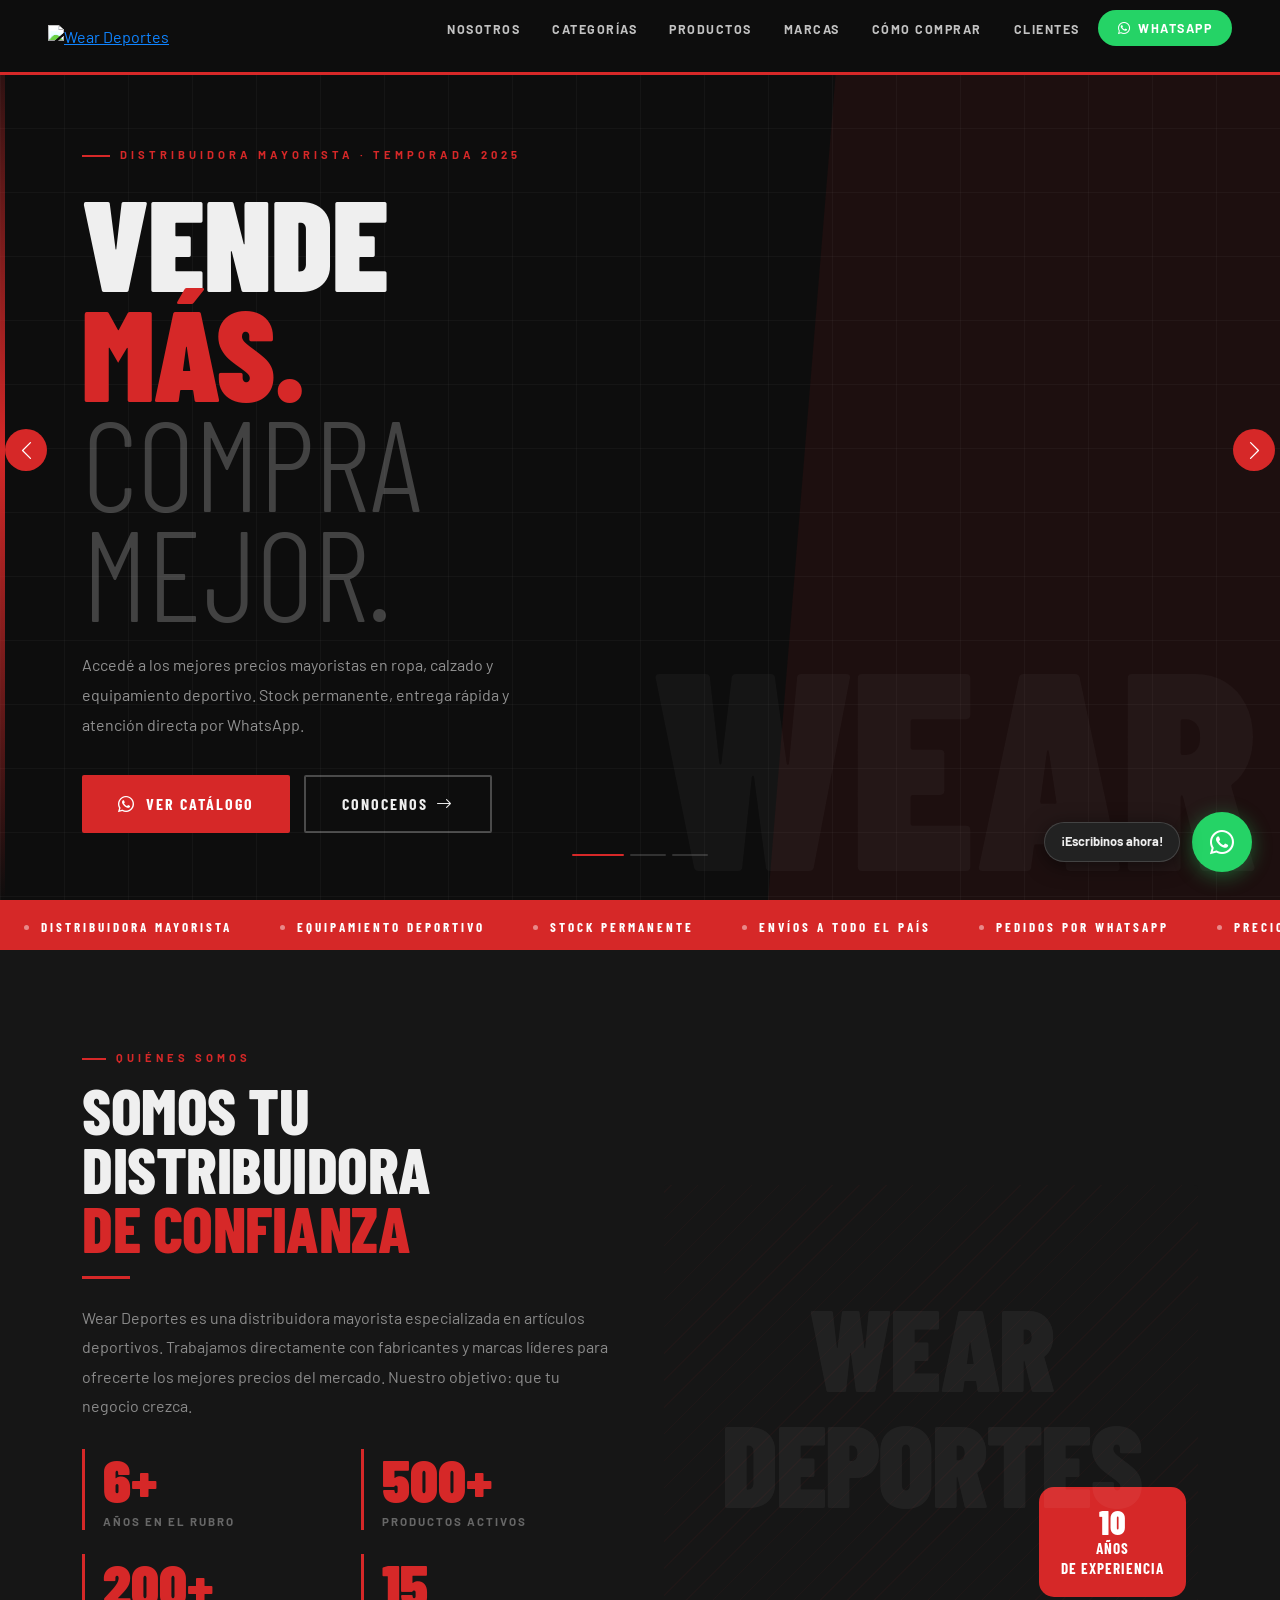
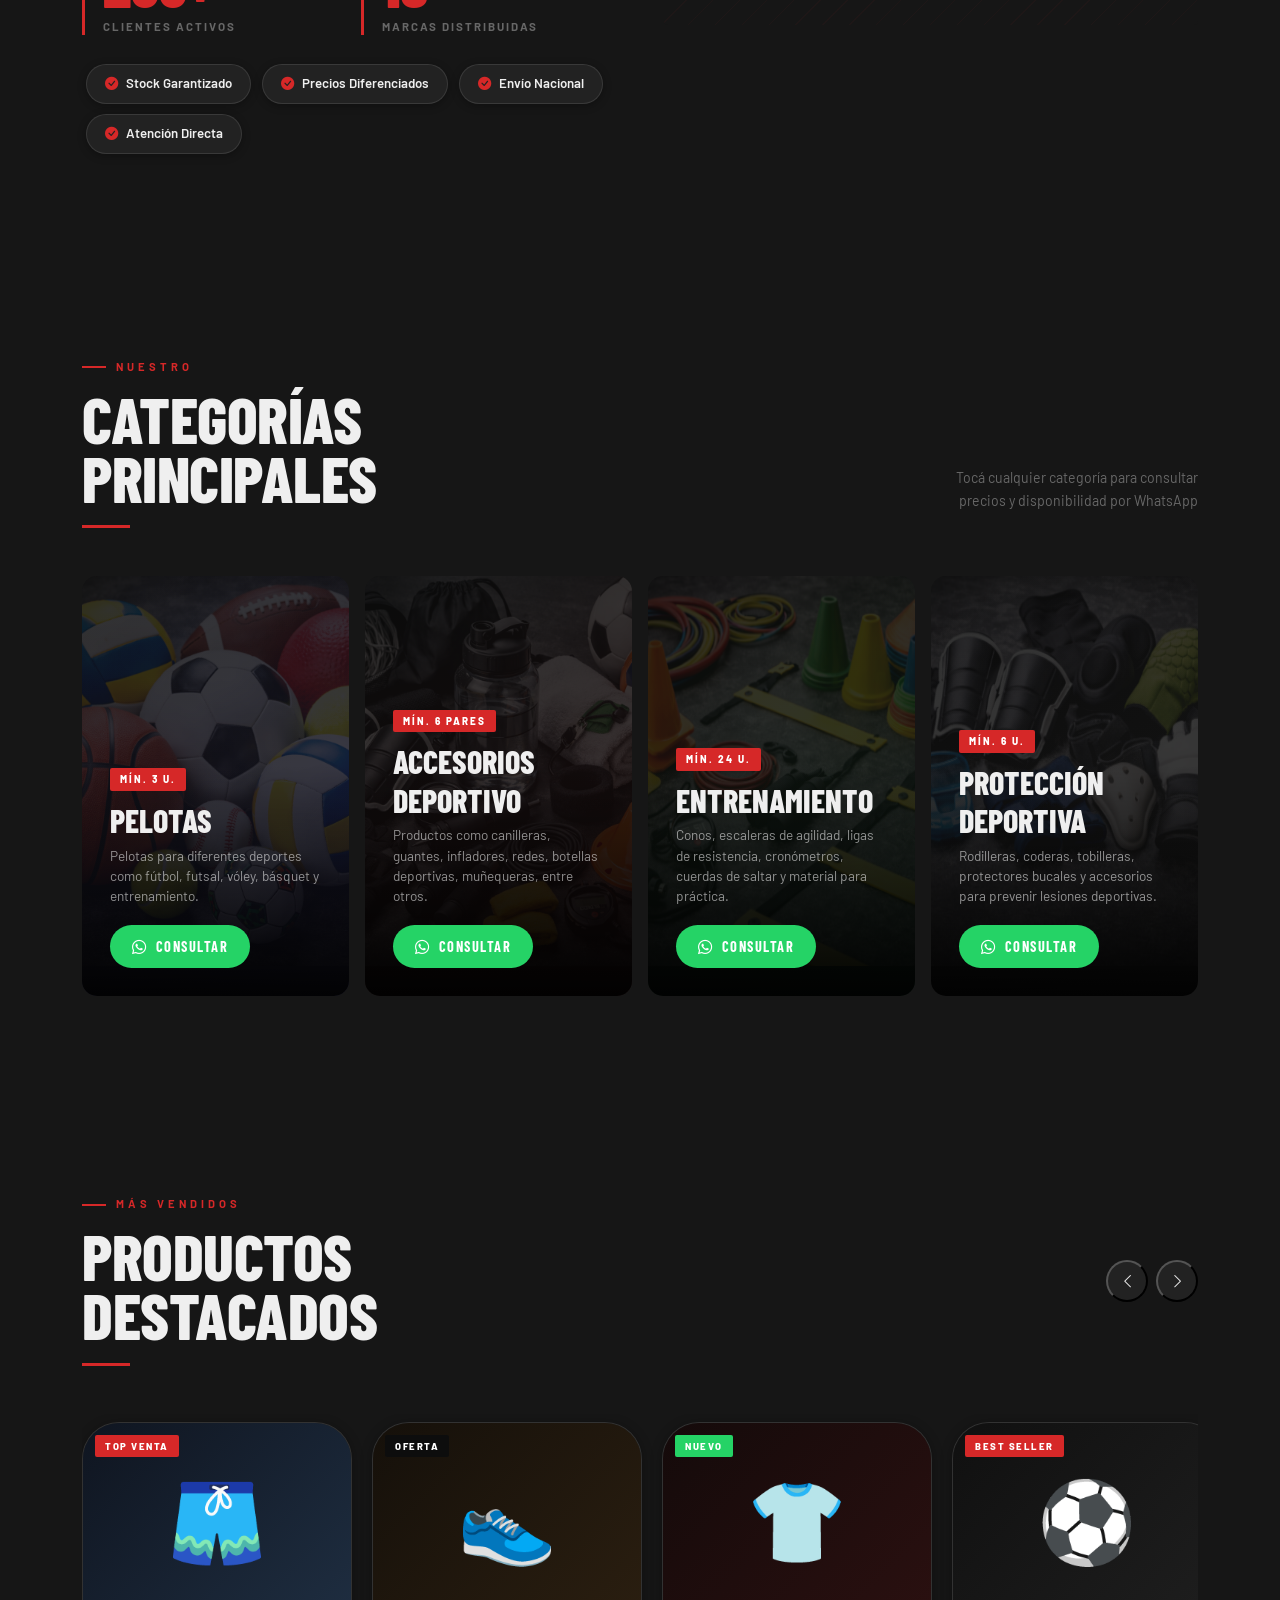
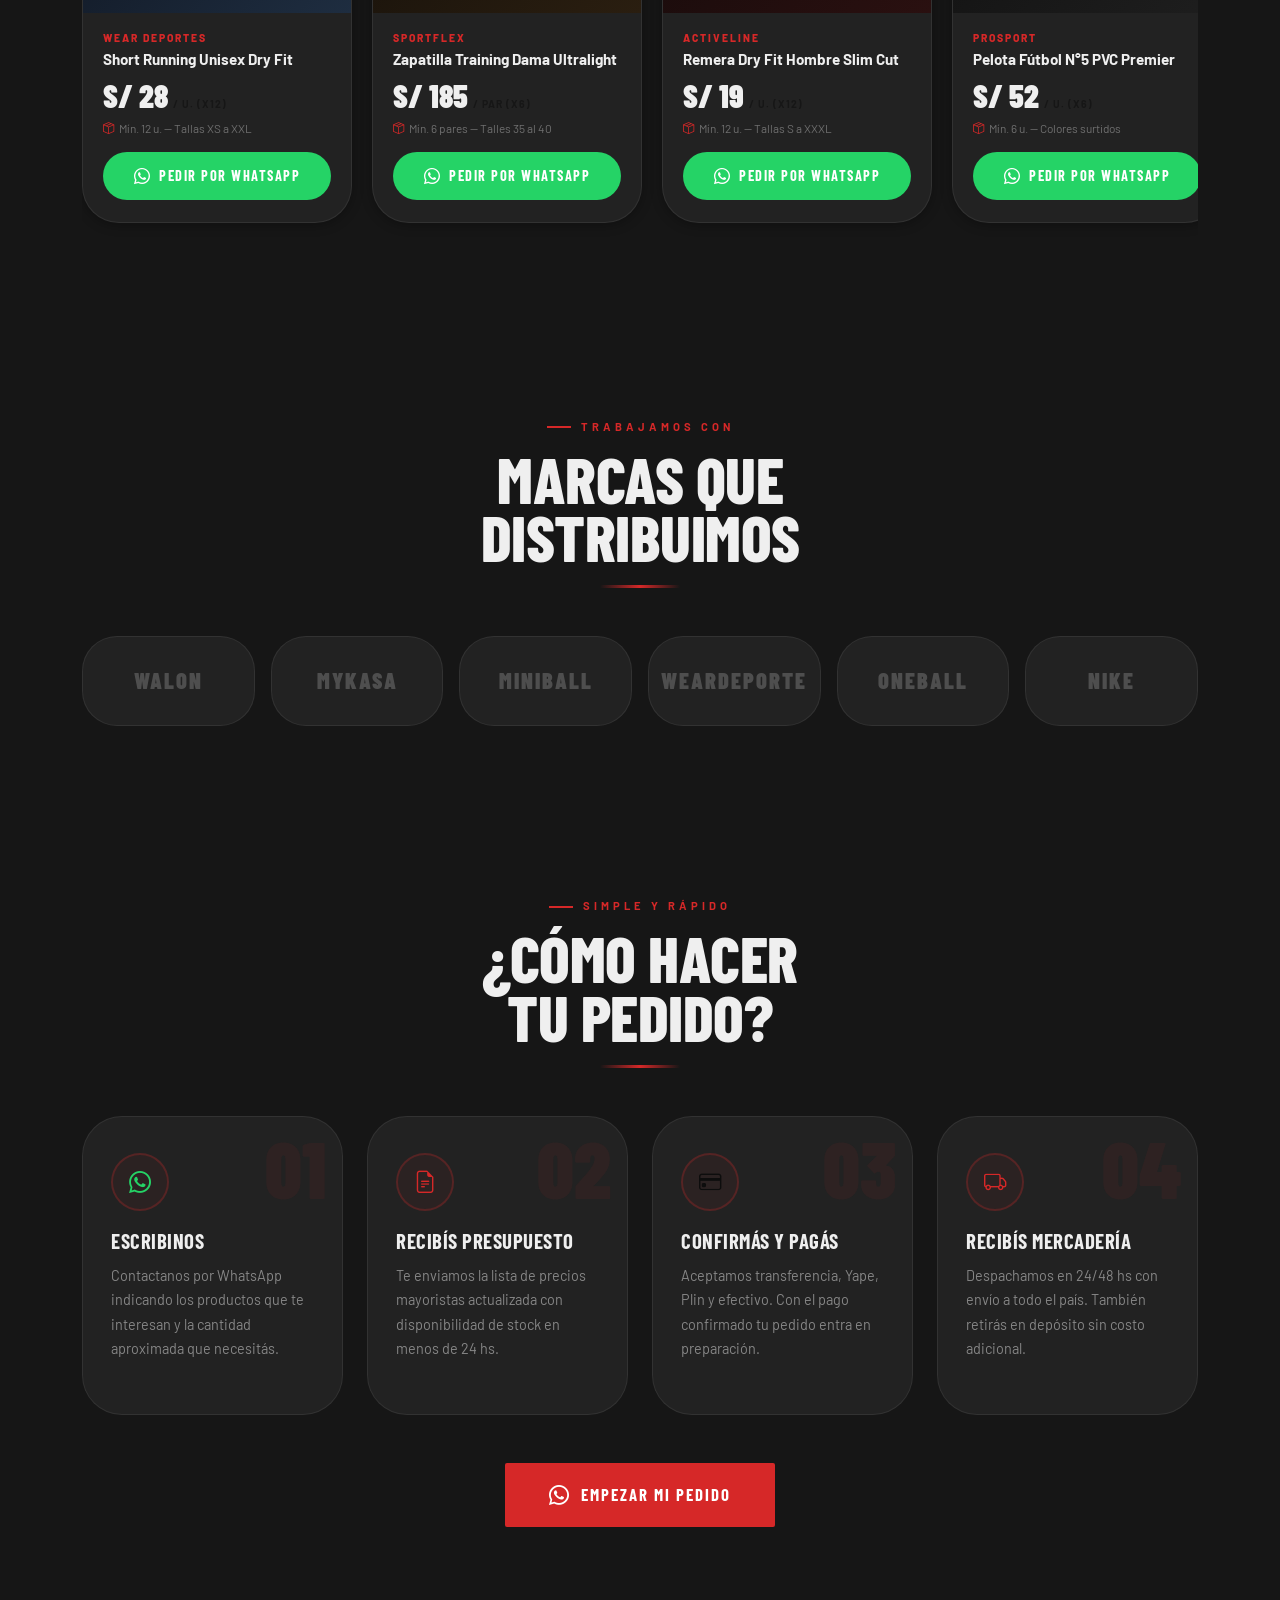
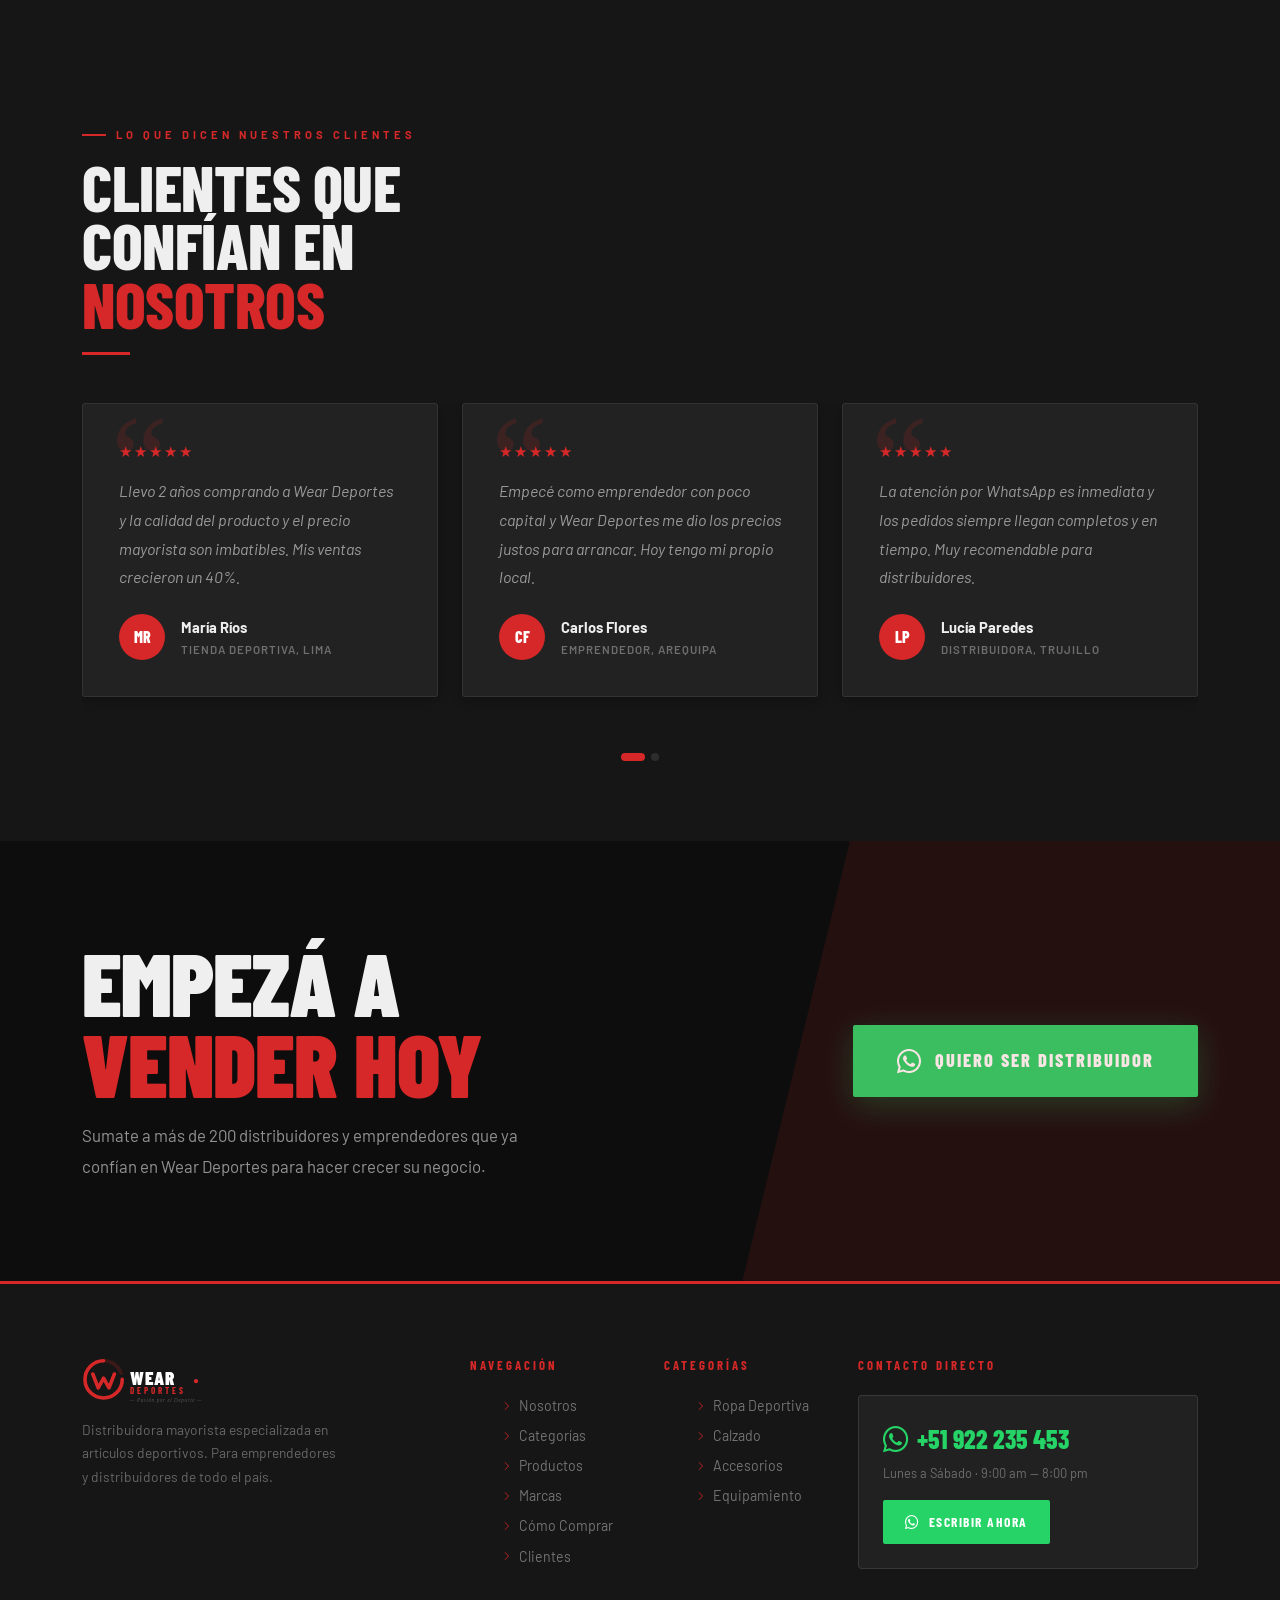
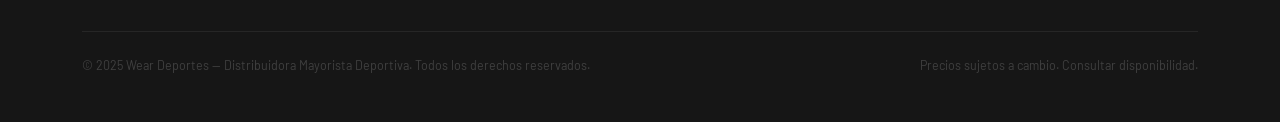
==== index.html @ 4c02a8d5 "Cambio de nombre: wear-deportes.html -> index.html" ====
<!DOCTYPE html>
<html lang="es">
<head>
  <meta charset="UTF-8"/>
  <meta name="viewport" content="width=device-width, initial-scale=1.0"/>
  <title>Wear Deportes — Distribuidora Mayorista</title>
  <link href="https://fonts.googleapis.com/css2?family=Barlow+Condensed:ital,wght@0,300;0,400;0,600;0,700;0,800;0,900;1,800&family=Barlow:wght@300;400;500;600;700&display=swap" rel="stylesheet"/>
  <link href="https://cdn.jsdelivr.net/npm/bootstrap@5.3.3/dist/css/bootstrap.min.css" rel="stylesheet"/>
  <link href="https://cdn.jsdelivr.net/npm/bootstrap-icons@1.11.3/font/bootstrap-icons.css" rel="stylesheet"/>
  <link rel="stylesheet" href="css/deporte.css">
</head>
<body>

<!-- ══ MOBILE MENU ══ -->
<div class="mobile-menu" id="mobMenu">
  <button class="mob-close" onclick="closeMob()"><i class="bi bi-x-lg"></i></button>
  <a href="#nosotros" onclick="closeMob()">Nosotros</a>
  <a href="#categorias" onclick="closeMob()">Categorías</a>
  <a href="#productos" onclick="closeMob()">Productos</a>
  <a href="#marcas" onclick="closeMob()">Marcas</a>
  <a href="#proceso" onclick="closeMob()">Cómo Comprar</a>
  <a href="#testimonios" onclick="closeMob()">Clientes</a>
  <a href="https://wa.me/51922235453?text=Hola%20Wear%20Deportes%2C%20quiero%20hacer%20un%20pedido%20mayorista" target="_blank" style="color:var(--wa)"><i class="bi bi-whatsapp me-2"></i>WhatsApp</a>
</div>

<!-- ══ NAVBAR ══ -->
<nav id="nav">
  <div class="nav-wrap">
    <!-- LOGO -->
    <a href="wear-deportes.html">
      <img src="img/Logo pagina/logo.png" alt="Wear Deportes" class="navbar-logo" width="270" height="130" style="filter: brightness(1.2); mix-blend-mode: lighten;">
    </a>
    <ul class="nav-links">
      <li><a href="#nosotros">Nosotros</a></li>
      <li><a href="#categorias">Categorías</a></li>
      <li><a href="#productos">Productos</a></li>
      <li><a href="#marcas">Marcas</a></li>
      <li><a href="#proceso">Cómo Comprar</a></li>
      <li><a href="#testimonios">Clientes</a></li>
      <li><a href="https://wa.me/51922235453?text=Hola%20Wear%20Deportes%2C%20quiero%20hacer%20un%20pedido%20mayorista" target="_blank" class="nav-wa"><i class="bi bi-whatsapp"></i>WhatsApp</a></li>
    </ul>
    <button class="hamburger" onclick="openMob()"><span></span><span></span><span></span></button>
  </div>
</nav>

<!-- ══ HERO CAROUSEL ══ -->
<div id="heroC" class="carousel slide carousel-fade" data-bs-ride="carousel" data-bs-interval="5500">
  <div class="carousel-indicators">
    <button type="button" data-bs-target="#heroC" data-bs-slide-to="0" class="active"></button>
    <button type="button" data-bs-target="#heroC" data-bs-slide-to="1"></button>
    <button type="button" data-bs-target="#heroC" data-bs-slide-to="2"></button>
  </div>
  <div class="carousel-inner">

    <!-- SLIDE 1 -->
    <div class="carousel-item active">
      <div class="hslide hbg1">
        <div class="hgrid"></div>
        <div class="hline"></div>
        <div class="container hcontent">
          <div class="row"><div class="col-lg-7">
            <div class="heyebrow">Distribuidora Mayorista · Temporada 2025</div>
            <h1 class="htitle">
              VENDE<br>
              <span class="tred">MÁS.</span><br>
              <span class="tgray">COMPRA MEJOR.</span>
            </h1>
            <p class="hbody">Accedé a los mejores precios mayoristas en ropa, calzado y equipamiento deportivo. Stock permanente, entrega rápida y atención directa por WhatsApp.</p>
            <div class="hctas">
              <a href="https://wa.me/51922235453?text=Hola%20Wear%20Deportes%2C%20quiero%20ver%20el%20cat%C3%A1logo%20mayorista" target="_blank" class="btn-red"><i class="bi bi-whatsapp"></i>Ver Catálogo</a>
              <a href="#nosotros" class="btn-outline-wh">Conocenos <i class="bi bi-arrow-right"></i></a>
            </div>
          </div></div>
        </div>
        <div class="hbignum">WEAR</div>
      </div>
    </div>

    <!-- SLIDE 2 -->
    <div class="carousel-item">
      <div class="hslide hbg2 s2">
        <div class="hgrid"></div>
        <div class="hline"></div>
        <div class="container hcontent">
          <div class="row"><div class="col-lg-7">
            <div class="heyebrow">Colección Ropa Deportiva · Nuevos Ingresos</div>
            <h1 class="htitle">
              ROPA<br>
              <span class="tred">DEPORTIVA</span><br>
              <span class="tgray">AL POR MAYOR</span>
            </h1>
            <p class="hbody">Remeras, shorts, buzos, camperas y conjuntos. Tallas XS a XXXL disponibles. Pedido mínimo desde 12 unidades con precios mayoristas reales.</p>
            <div class="hctas">
              <a href="https://wa.me/51922235453?text=Hola%20Wear%20Deportes%2C%20quiero%20consultar%20precios%20de%20ropa%20deportiva%20mayorista" target="_blank" class="btn-red"><i class="bi bi-whatsapp"></i>Consultar Precios</a>
              <a href="#categorias" class="btn-outline-wh">Ver Categorías <i class="bi bi-arrow-right"></i></a>
            </div>
          </div></div>
        </div>
        <div class="hbignum">SPORT</div>
      </div>
    </div>

    <!-- SLIDE 3 -->
    <div class="carousel-item">
      <div class="hslide hbg3 s3">
        <div class="hgrid"></div>
        <div class="hline"></div>
        <div class="container hcontent">
          <div class="row"><div class="col-lg-7">
            <div class="heyebrow">Para Emprendedores & Distribuidores</div>
            <h1 class="htitle">
              TU NEGOCIO<br>
              <span class="tred">EMPIEZA</span><br>
              <span class="tgray">AQUÍ</span>
            </h1>
            <p class="hbody">Pedidos desde 6 unidades, sin burocracia. Directo al WhatsApp, sin intermediarios. El inicio que tu emprendimiento necesita.</p>
            <div class="hctas">
              <a href="https://wa.me/51922235453?text=Hola%20Wear%20Deportes%2C%20soy%20emprendedor%20y%20quiero%20informaci%C3%B3n%20de%20precios%20mayoristas" target="_blank" class="btn-red"><i class="bi bi-whatsapp"></i>Soy Emprendedor</a>
              <a href="#proceso" class="btn-outline-wh">¿Cómo funciona? <i class="bi bi-arrow-right"></i></a>
            </div>
          </div></div>
        </div>
        <div class="hbignum">MAYOR</div>
      </div>
    </div>

  </div>
  <button class="carousel-control-prev" type="button" data-bs-target="#heroC" data-bs-slide="prev"><span class="carousel-control-prev-icon"></span></button>
  <button class="carousel-control-next" type="button" data-bs-target="#heroC" data-bs-slide="next"><span class="carousel-control-next-icon"></span></button>
</div>

<!-- ══ TICKER ══ -->
<div class="ticker">
  <div class="ticker-in">
    <span class="tick-item"><span class="tick-sep"></span>DISTRIBUIDORA MAYORISTA</span>
    <span class="tick-item"><span class="tick-sep"></span>EQUIPAMIENTO DEPORTIVO</span>
    <span class="tick-item"><span class="tick-sep"></span>STOCK PERMANENTE</span>
    <span class="tick-item"><span class="tick-sep"></span>ENVÍOS A TODO EL PAÍS</span>
    <span class="tick-item"><span class="tick-sep"></span>PEDIDOS POR WHATSAPP</span>
    <span class="tick-item"><span class="tick-sep"></span>PRECIOS MAYORISTAS</span>
    <span class="tick-item"><span class="tick-sep"></span>DISTRIBUIDORA MAYORISTA</span>
    <span class="tick-item"><span class="tick-sep"></span>EQUIPAMIENTO DEPORTIVO</span>
    <span class="tick-item"><span class="tick-sep"></span>STOCK PERMANENTE</span>
    <span class="tick-item"><span class="tick-sep"></span>ENVÍOS A TODO EL PAÍS</span>
    <span class="tick-item"><span class="tick-sep"></span>PEDIDOS POR WHATSAPP</span>
    <span class="tick-item"><span class="tick-sep"></span>PRECIOS MAYORISTAS</span>
  </div>
</div>

<!-- ══ QUIÉNES SOMOS ══ -->
<section class="sp" style="background:var(--black2);scroll-margin-top:72px;" id="nosotros" style="scroll-margin-top:72px;">
  <div class="container">
    <div class="row align-items-center g-5">
      <div class="col-lg-6">
        <div class="eyebrow">Quiénes somos</div>
        <h2 class="stitle">SOMOS TU<br>DISTRIBUIDORA<br><span class="tr">DE CONFIANZA</span></h2>
        <div class="divr mb-4"></div>
        <p style="color:rgba(255,255,255,.5);font-size:1rem;line-height:1.85;margin-bottom:28px;">
          Wear Deportes es una distribuidora mayorista especializada en artículos deportivos. Trabajamos directamente con fabricantes y marcas líderes para ofrecerte los mejores precios del mercado. Nuestro objetivo: que tu negocio crezca.
        </p>
        <div class="row g-4 mb-4">
          <div class="col-6"><div class="about-statbox"><div class="about-num">6+</div><div class="about-lbl">Años en el rubro</div></div></div>
          <div class="col-6"><div class="about-statbox"><div class="about-num">500+</div><div class="about-lbl">Productos activos</div></div></div>
          <div class="col-6"><div class="about-statbox"><div class="about-num">200+</div><div class="about-lbl">Clientes activos</div></div></div>
          <div class="col-6"><div class="about-statbox"><div class="about-num">15</div><div class="about-lbl">Marcas distribuidas</div></div></div>
        </div>
        <div>
          <span class="feature-chip"><i class="bi bi-check-circle-fill"></i>Stock Garantizado</span>
          <span class="feature-chip"><i class="bi bi-check-circle-fill"></i>Precios Diferenciados</span>
          <span class="feature-chip"><i class="bi bi-check-circle-fill"></i>Envío Nacional</span>
          <span class="feature-chip"><i class="bi bi-check-circle-fill"></i>Atención Directa</span>
        </div>
      </div>
      <div class="col-lg-6">
        <div class="about-img">
          <div class="about-img-bg"></div>
          <div class="about-img-text">WEAR<br>DEPORTES</div>
          <div class="about-badge">
            <strong>10</strong>AÑOS<br>DE EXPERIENCIA
          </div>
        </div>
      </div>
    </div>
  </div>
</section>

<!-- ══ CATEGORÍAS ══ -->
<section class="sp" style="background:var(--black2);scroll-margin-top:72px;" id="categorias">
  <div class="container">
    <div class="row mb-5 align-items-end">
      <div class="col-lg-7">
        <div class="eyebrow">Nuestro </div>
        <h2 class="stitle">CATEGORÍAS<br>PRINCIPALES</h2>
        <div class="divr"></div>
      </div>
      <div class="col-lg-5 text-lg-end mt-3 mt-lg-0">
        <p style="color:rgba(255,255,255,.35);font-size:.88rem;line-height:1.6;">Tocá cualquier categoría para consultar<br>precios y disponibilidad por WhatsApp</p>
      </div>
    </div>
    <div class="row g-3">
      <div class="col-md-6 col-lg-3">
        <div class="cat-card">
          <div class="cat-bg-layer cbg1"></div>
          <div class="cat-icon"><img src="img/Catergorias/Peltoas.png" alt="" width="380" height="400"></div>
          <div class="cat-overlay-grad"></div>
          <div class="cat-info">
            <span class="cat-min">Mín. 3 u.</span>
            <h3>Pelotas<br></h3>
            <p>Pelotas para diferentes deportes como fútbol, futsal, vóley, básquet y entrenamiento.</p>
            <a href="https://wa.me/51922235453?text=Hola%20Wear%20Deportes%2C%20quiero%20consultar%20por%20ropa%20deportiva%20mayorista" target="_blank" class="btn-wa-cat"><i class="bi bi-whatsapp"></i>Consultar</a>
          </div>
        </div>
      </div>
      <div class="col-md-6 col-lg-3">
        <div class="cat-card">
          <div class="cat-bg-layer cbg2"></div>
          <div class="cat-icon"><img src="img/Catergorias/acccesorios deportiuvos.png" alt="" width="380" height="400"></div>
          <div class="cat-overlay-grad"></div>
          <div class="cat-info">
            <span class="cat-min">Mín. 6 pares</span>
            <h3>Accesorios<br>Deportivo</h3>
            <p>Productos como canilleras, guantes, infladores, redes, botellas deportivas, muñequeras, entre otros.</p>
            <a href="https://wa.me/51922235453?text=Hola%20Wear%20Deportes%2C%20quiero%20consultar%20por%20calzado%20deportivo%20mayorista" target="_blank" class="btn-wa-cat"><i class="bi bi-whatsapp"></i>Consultar</a>
          </div>
        </div>
      </div>
      <div class="col-md-6 col-lg-3">
        <div class="cat-card">
          <div class="cat-bg-layer cbg3"></div>
          <div class="cat-icon"><img src="img/Catergorias/Entrenamiento.png" alt="" width="380" height="400"></div>
          <div class="cat-overlay-grad"></div>
          <div class="cat-info">
            <span class="cat-min">Mín. 24 u.</span>
            <h3>Entrenamiento</h3>
            <p>Conos, escaleras de agilidad, ligas de resistencia, cronómetros, cuerdas de saltar y material para práctica.</p>
            <a href="https://wa.me/51922235453?text=Hola%20Wear%20Deportes%2C%20quiero%20consultar%20por%20accesorios%20deportivos%20mayoristas" target="_blank" class="btn-wa-cat"><i class="bi bi-whatsapp"></i>Consultar</a>
          </div>
        </div>
      </div>
      <div class="col-md-6 col-lg-3">
        <div class="cat-card">
          <div class="cat-bg-layer cbg4"></div>
          <div class="cat-icon"><img src="img/Catergorias/Proteccion.png" alt="" width="380" height="400"></div>
          <div class="cat-overlay-grad"></div>
          <div class="cat-info">
            <span class="cat-min">Mín. 6 u.</span>
            <h3>Protección<br>Deportiva</h3>
            <p>Rodilleras, coderas, tobilleras, protectores bucales y accesorios para prevenir lesiones deportivas.</p>
            <a href="https://wa.me/51922235453?text=Hola%20Wear%20Deportes%2C%20quiero%20consultar%20por%20equipamiento%20deportivo%20mayorista" target="_blank" class="btn-wa-cat"><i class="bi bi-whatsapp"></i>Consultar</a>
          </div>
        </div>
      </div>
    </div>
  </div>
</section>

<!-- ══ PRODUCTOS ══ -->
<section class="sp" style="background:var(--black2);scroll-margin-top:72px;" id="productos" style="scroll-margin-top:72px;">
  <div class="container">
    <div class="row mb-5 align-items-center">
      <div class="col">
        <div class="eyebrow">Más vendidos</div>
        <h2 class="stitle">PRODUCTOS<br>DESTACADOS</h2>
        <div class="divr"></div>
      </div>
      <div class="col-auto d-flex gap-2">
        <button class="scroll-btn" onclick="scrollP(-1)"><i class="bi bi-chevron-left"></i></button>
        <button class="scroll-btn" onclick="scrollP(1)"><i class="bi bi-chevron-right"></i></button>
      </div>
    </div>
    <div class="prod-scroll" id="prodS">

      <div class="pcard">
        <div class="pcard-img pi1"><span>🩳</span><span class="pbadge pb-red">Top Venta</span></div>
        <div class="pcard-body">
          <div class="p-brand">Wear Deportes</div>
          <div class="p-name">Short Running Unisex Dry Fit</div>
          <div class="d-flex align-items-baseline"><span class="p-price">S/ 28</span><span class="p-unit">/ u. (x12)</span></div>
          <p class="p-min"><i class="bi bi-box-seam"></i>Mín. 12 u. — Tallas XS a XXL</p>
          <a href="https://wa.me/51922235453?text=Hola%20Wear%20Deportes%2C%20quiero%20pedir%20Short%20Running%20Unisex%20al%20por%20mayor" target="_blank" class="btn-wa-p"><i class="bi bi-whatsapp fs-6"></i>Pedir por WhatsApp</a>
        </div>
      </div>

      <div class="pcard">
        <div class="pcard-img pi2"><span>👟</span><span class="pbadge pb-blk">Oferta</span></div>
        <div class="pcard-body">
          <div class="p-brand">SportFlex</div>
          <div class="p-name">Zapatilla Training Dama Ultralight</div>
          <div class="d-flex align-items-baseline"><span class="p-price">S/ 185</span><span class="p-unit">/ par (x6)</span></div>
          <p class="p-min"><i class="bi bi-box-seam"></i>Mín. 6 pares — Talles 35 al 40</p>
          <a href="https://wa.me/51922235453?text=Hola%20Wear%20Deportes%2C%20quiero%20pedir%20Zapatilla%20Training%20Dama%20al%20por%20mayor" target="_blank" class="btn-wa-p"><i class="bi bi-whatsapp fs-6"></i>Pedir por WhatsApp</a>
        </div>
      </div>

      <div class="pcard">
        <div class="pcard-img pi3"><span>👕</span><span class="pbadge pb-wa">Nuevo</span></div>
        <div class="pcard-body">
          <div class="p-brand">ActiveLine</div>
          <div class="p-name">Remera Dry Fit Hombre Slim Cut</div>
          <div class="d-flex align-items-baseline"><span class="p-price">S/ 19</span><span class="p-unit">/ u. (x12)</span></div>
          <p class="p-min"><i class="bi bi-box-seam"></i>Mín. 12 u. — Tallas S a XXXL</p>
          <a href="https://wa.me/51922235453?text=Hola%20Wear%20Deportes%2C%20quiero%20pedir%20Remera%20Dry%20Fit%20Hombre%20al%20por%20mayor" target="_blank" class="btn-wa-p"><i class="bi bi-whatsapp fs-6"></i>Pedir por WhatsApp</a>
        </div>
      </div>

      <div class="pcard">
        <div class="pcard-img pi4"><span>⚽</span><span class="pbadge pb-red">Best Seller</span></div>
        <div class="pcard-body">
          <div class="p-brand">ProSport</div>
          <div class="p-name">Pelota Fútbol N°5 PVC Premier</div>
          <div class="d-flex align-items-baseline"><span class="p-price">S/ 52</span><span class="p-unit">/ u. (x6)</span></div>
          <p class="p-min"><i class="bi bi-box-seam"></i>Mín. 6 u. — Colores surtidos</p>
          <a href="https://wa.me/51922235453?text=Hola%20Wear%20Deportes%2C%20quiero%20pedir%20Pelota%20F%C3%BAtbol%20al%20por%20mayor" target="_blank" class="btn-wa-p"><i class="bi bi-whatsapp fs-6"></i>Pedir por WhatsApp</a>
        </div>
      </div>

      <div class="pcard">
        <div class="pcard-img pi1"><span>🎒</span><span class="pbadge pb-wa">Nuevo</span></div>
        <div class="pcard-body">
          <div class="p-brand">TrailGear</div>
          <div class="p-name">Mochila Deportiva 25L Resistente</div>
          <div class="d-flex align-items-baseline"><span class="p-price">S/ 68</span><span class="p-unit">/ u. (x6)</span></div>
          <p class="p-min"><i class="bi bi-box-seam"></i>Mín. 6 u. — Negro, azul, rojo</p>
          <a href="https://wa.me/51922235453?text=Hola%20Wear%20Deportes%2C%20quiero%20pedir%20Mochila%20Deportiva%2025L%20al%20por%20mayor" target="_blank" class="btn-wa-p"><i class="bi bi-whatsapp fs-6"></i>Pedir por WhatsApp</a>
        </div>
      </div>

      <div class="pcard">
        <div class="pcard-img pi2"><span>🥾</span><span class="pbadge pb-red">Top Venta</span></div>
        <div class="pcard-body">
          <div class="p-brand">RunMax</div>
          <div class="p-name">Zapatilla Running Hombre Pro</div>
          <div class="d-flex align-items-baseline"><span class="p-price">S/ 210</span><span class="p-unit">/ par (x6)</span></div>
          <p class="p-min"><i class="bi bi-box-seam"></i>Mín. 6 pares — Talles 39 al 44</p>
          <a href="https://wa.me/51922235453?text=Hola%20Wear%20Deportes%2C%20quiero%20pedir%20Zapatilla%20Running%20Hombre%20al%20por%20mayor" target="_blank" class="btn-wa-p"><i class="bi bi-whatsapp fs-6"></i>Pedir por WhatsApp</a>
        </div>
      </div>

    </div>
  </div>
</section>

<!-- ══ MARCAS ══ -->
<section class="sp-sm" style="background:var(--black2);scroll-margin-top:72px;" id="marcas">
  <div class="container">
    <div class="text-center mb-5">
      <div class="eyebrow justify-content-center">Trabajamos con</div>
      <h2 class="stitle">MARCAS QUE<br>DISTRIBUIMOS</h2>
      <div class="divr mx-auto" style="background:linear-gradient(90deg,transparent,var(--red),transparent);width:80px;margin-left:auto;margin-right:auto;"></div>
    </div>
    <div class="row g-3 justify-content-center">
      <div class="col-6 col-md-4 col-lg-2"><div class="brand-box">WALON</div></div>
      <div class="col-6 col-md-4 col-lg-2"><div class="brand-box">MYKASA</div></div>
      <div class="col-6 col-md-4 col-lg-2"><div class="brand-box">MINIBALL</div></div>
      <div class="col-6 col-md-4 col-lg-2"><div class="brand-box">WEARDEPORTE</div></div>
      <div class="col-6 col-md-4 col-lg-2"><div class="brand-box">ONEBALL</div></div>
      <div class="col-6 col-md-4 col-lg-2"><div class="brand-box">NIKE</div></div>
    </div>
  </div>
</section>

<!-- ══ PROCESO ══ -->
<section class="sp" style="background:var(--black2);scroll-margin-top:72px;" id="proceso" style="scroll-margin-top:72px;">
  <div class="container">
    <div class="row mb-5 justify-content-center text-center">
      <div class="col-lg-6">
        <div class="eyebrow justify-content-center">Simple y rápido</div>
        <h2 class="stitle">¿CÓMO HACER<br>TU PEDIDO?</h2>
        <div class="divr mx-auto" style="background:linear-gradient(90deg,transparent,var(--red),transparent);width:80px;margin-left:auto;margin-right:auto;"></div>
      </div>
    </div>
    <div class="row g-4">
      <div class="col-sm-6 col-lg-3">
        <div class="step-box">
          <div class="step-num-bg">01</div>
          <div class="step-icon"><i class="bi bi-whatsapp" style="color:var(--wa)"></i></div>
          <h5>Escribinos</h5>
          <p>Contactanos por WhatsApp indicando los productos que te interesan y la cantidad aproximada que necesitás.</p>
        </div>
      </div>
      <div class="col-sm-6 col-lg-3">
        <div class="step-box">
          <div class="step-num-bg">02</div>
          <div class="step-icon"><i class="bi bi-file-earmark-text" style="color:var(--red)"></i></div>
          <h5>Recibís Presupuesto</h5>
          <p>Te enviamos la lista de precios mayoristas actualizada con disponibilidad de stock en menos de 24 hs.</p>
        </div>
      </div>
      <div class="col-sm-6 col-lg-3">
        <div class="step-box">
          <div class="step-num-bg">03</div>
          <div class="step-icon"><i class="bi bi-credit-card" style="color:var(--black)"></i></div>
          <h5>Confirmás y Pagás</h5>
          <p>Aceptamos transferencia, Yape, Plin y efectivo. Con el pago confirmado tu pedido entra en preparación.</p>
        </div>
      </div>
      <div class="col-sm-6 col-lg-3">
        <div class="step-box">
          <div class="step-num-bg">04</div>
          <div class="step-icon"><i class="bi bi-truck" style="color:var(--red)"></i></div>
          <h5>Recibís Mercadería</h5>
          <p>Despachamos en 24/48 hs con envío a todo el país. También retirás en depósito sin costo adicional.</p>
        </div>
      </div>
    </div>
    <div class="text-center mt-5">
      <a href="https://wa.me/51922235453?text=Hola%20Wear%20Deportes%2C%20quiero%20comenzar%20a%20comprar%20al%20por%20mayor" target="_blank" class="btn-red" style="font-size:1.05rem;padding:17px 44px;">
        <i class="bi bi-whatsapp fs-5"></i> Empezar Mi Pedido
      </a>
    </div>
  </div>
</section>

<!-- ══ TESTIMONIOS ══ -->
<section class="sp" style="background:var(--black2);scroll-margin-top:72px;" id="testimonios">
  <div class="container">
    <div class="row mb-5">
      <div class="col-lg-6">
        <div class="eyebrow">Lo que dicen nuestros clientes</div>
        <h2 class="stitle">CLIENTES QUE<br>CONFÍAN EN<br><span class="tr">NOSOTROS</span></h2>
        <div class="divr"></div>
      </div>
    </div>
    <div id="testC" class="carousel slide" data-bs-ride="carousel" data-bs-interval="6000">
      <div class="carousel-indicators">
        <button type="button" data-bs-target="#testC" data-bs-slide-to="0" class="active"></button>
        <button type="button" data-bs-target="#testC" data-bs-slide-to="1"></button>
      </div>
      <div class="carousel-inner">
        <div class="carousel-item active">
          <div class="row g-4">
            <div class="col-md-6 col-lg-4">
              <div class="test-box">
                <div class="test-stars">★★★★★</div>
                <p class="test-text">Llevo 2 años comprando a Wear Deportes y la calidad del producto y el precio mayorista son imbatibles. Mis ventas crecieron un 40%.</p>
                <div class="d-flex align-items-center gap-3">
                  <div class="test-av">MR</div>
                  <div><div class="test-name">María Ríos</div><div class="test-role">Tienda Deportiva, Lima</div></div>
                </div>
              </div>
            </div>
            <div class="col-md-6 col-lg-4">
              <div class="test-box">
                <div class="test-stars">★★★★★</div>
                <p class="test-text">Empecé como emprendedor con poco capital y Wear Deportes me dio los precios justos para arrancar. Hoy tengo mi propio local.</p>
                <div class="d-flex align-items-center gap-3">
                  <div class="test-av">CF</div>
                  <div><div class="test-name">Carlos Flores</div><div class="test-role">Emprendedor, Arequipa</div></div>
                </div>
              </div>
            </div>
            <div class="col-lg-4 d-none d-lg-block">
              <div class="test-box">
                <div class="test-stars">★★★★★</div>
                <p class="test-text">La atención por WhatsApp es inmediata y los pedidos siempre llegan completos y en tiempo. Muy recomendable para distribuidores.</p>
                <div class="d-flex align-items-center gap-3">
                  <div class="test-av">LP</div>
                  <div><div class="test-name">Lucía Paredes</div><div class="test-role">Distribuidora, Trujillo</div></div>
                </div>
              </div>
            </div>
          </div>
        </div>
        <div class="carousel-item">
          <div class="row g-4">
            <div class="col-md-6 col-lg-4">
              <div class="test-box">
                <div class="test-stars">★★★★★</div>
                <p class="test-text">El stock es siempre abundante. Nunca me quedé sin mercadería para una temporada alta. Eso es vital para mi negocio.</p>
                <div class="d-flex align-items-center gap-3">
                  <div class="test-av">JP</div>
                  <div><div class="test-name">Jorge Pumacahua</div><div class="test-role">Mayorista, Cusco</div></div>
                </div>
              </div>
            </div>
            <div class="col-md-6 col-lg-4">
              <div class="test-box">
                <div class="test-stars">★★★★★</div>
                <p class="test-text">Compro calzado hace 3 años. La relación precio-calidad es excelente y los despachos siempre puntuales. 100% recomendado.</p>
                <div class="d-flex align-items-center gap-3">
                  <div class="test-av">SV</div>
                  <div><div class="test-name">Sandra Villanueva</div><div class="test-role">Zapatería, Piura</div></div>
                </div>
              </div>
            </div>
            <div class="col-lg-4 d-none d-lg-block">
              <div class="test-box">
                <div class="test-stars">★★★★★</div>
                <p class="test-text">El proceso es muy simple: WhatsApp, confirmo, pago y recibo. Sin complicaciones. Perfecto para quien está empezando.</p>
                <div class="d-flex align-items-center gap-3">
                  <div class="test-av">RM</div>
                  <div><div class="test-name">Rodrigo Medina</div><div class="test-role">Emprendedor, Lima</div></div>
                </div>
              </div>
            </div>
          </div>
        </div>
      </div>
    </div>
  </div>
</section>

<!-- ══ CTA BANNER ══ -->
<section class="cta-sec">
  <div class="container">
    <div class="row align-items-center gy-4">
      <div class="col-lg-7">
        <h2>EMPEZÁ A<br><span>VENDER HOY</span></h2>
        <p>Sumate a más de 200 distribuidores y emprendedores que ya confían en Wear Deportes para hacer crecer su negocio.</p>
      </div>
      <div class="col-lg-5 text-lg-end">
        <a href="https://wa.me/51922235453?text=Hola%20Wear%20Deportes%2C%20quiero%20comenzar%20a%20comprar%20al%20por%20mayor.%20%C2%BFMe%20pod%C3%A9s%20enviar%20informaci%C3%B3n%3F" target="_blank" class="btn-wa-cta">
          <i class="bi bi-whatsapp fs-4"></i>Quiero ser Distribuidor
        </a>
      </div>
    </div>
  </div>
</section>

<!-- ══ FOOTER ══ -->
<footer>
  <div class="container">
    <div class="row g-5">
      <div class="col-lg-4">
        <svg height="48" viewBox="0 0 290 80" xmlns="http://www.w3.org/2000/svg">
          <g transform="translate(0,3)">
            <circle cx="36" cy="36" r="31" fill="none" stroke="#d62828" stroke-width="6" stroke-dasharray="145 60" stroke-linecap="round"/>
            <circle cx="36" cy="36" r="31" fill="none" stroke="#d62828" stroke-width="6" stroke-dasharray="38 167" stroke-dashoffset="-145" stroke-linecap="round" opacity="0.2"/>
            <polyline points="18,27 27,50 36,34 45,50 54,27" fill="none" stroke="#d62828" stroke-width="6" stroke-linecap="round" stroke-linejoin="round"/>
          </g>
          <text x="80" y="48" font-family="Barlow Condensed,sans-serif" font-weight="900" font-size="32" fill="#ffffff" letter-spacing="1">WEAR</text>
          <circle cx="190" cy="42" r="3.5" fill="#d62828"/>
          <text x="80" y="64" font-family="Barlow Condensed,sans-serif" font-weight="700" font-size="15" fill="#d62828" letter-spacing="5">DEPORTES</text>
          <text x="80" y="77" font-family="Georgia,serif" font-style="italic" font-size="8.5" fill="rgba(255,255,255,0.28)" letter-spacing="1">— Pasión por el Deporte —</text>
        </svg>
        <p class="ft-tagline">Distribuidora mayorista especializada en artículos deportivos. Para emprendedores y distribuidores de todo el país.</p>
      </div>
      <div class="col-sm-6 col-lg-2">
        <div class="ft-heading">Navegación</div>
        <ul class="ft-links">
          <li><a href="#nosotros"><i class="bi bi-chevron-right"></i>Nosotros</a></li>
          <li><a href="#categorias"><i class="bi bi-chevron-right"></i>Categorías</a></li>
          <li><a href="#productos"><i class="bi bi-chevron-right"></i>Productos</a></li>
          <li><a href="#marcas"><i class="bi bi-chevron-right"></i>Marcas</a></li>
          <li><a href="#proceso"><i class="bi bi-chevron-right"></i>Cómo Comprar</a></li>
          <li><a href="#testimonios"><i class="bi bi-chevron-right"></i>Clientes</a></li>
        </ul>
      </div>
      <div class="col-sm-6 col-lg-2">
        <div class="ft-heading">Categorías</div>
        <ul class="ft-links">
          <li><a href="https://wa.me/51922235453?text=Ropa%20deportiva%20mayorista" target="_blank"><i class="bi bi-chevron-right"></i>Ropa Deportiva</a></li>
          <li><a href="https://wa.me/51922235453?text=Calzado%20deportivo%20mayorista" target="_blank"><i class="bi bi-chevron-right"></i>Calzado</a></li>
          <li><a href="https://wa.me/51922235453?text=Accesorios%20deportivos%20mayorista" target="_blank"><i class="bi bi-chevron-right"></i>Accesorios</a></li>
          <li><a href="https://wa.me/51922235453?text=Equipamiento%20deportivo%20mayorista" target="_blank"><i class="bi bi-chevron-right"></i>Equipamiento</a></li>
        </ul>
      </div>
      <div class="col-lg-4">
        <div class="ft-heading">Contacto Directo</div>
        <div class="ft-contact">
          <div class="ft-num"><i class="bi bi-whatsapp me-2"></i>+51 922 235 453</div>
          <p class="ft-hours">Lunes a Sábado · 9:00 am — 8:00 pm</p>
          <a href="https://wa.me/51922235453?text=Hola%20Wear%20Deportes%2C%20quiero%20hacer%20un%20pedido%20mayorista" target="_blank" class="btn-wa-ft"><i class="bi bi-whatsapp"></i>Escribir ahora</a>
        </div>
      </div>
    </div>
    <div class="ft-bottom">
      <p>© 2025 Wear Deportes — Distribuidora Mayorista Deportiva. Todos los derechos reservados.</p>
      <p>Precios sujetos a cambio. Consultar disponibilidad.</p>
    </div>
  </div>
</footer>

<!-- WA FLOAT -->
<div class="wafloat">
  <span class="wflabel">¡Escribinos ahora!</span>
  <a href="https://wa.me/51922235453?text=Hola%20Wear%20Deportes%2C%20quiero%20hacer%20un%20pedido%20mayorista" target="_blank" class="wfbtn">
    <i class="bi bi-whatsapp"></i>
  </a>
</div>

<script src="https://cdn.jsdelivr.net/npm/bootstrap@5.3.3/dist/js/bootstrap.bundle.min.js"></script>
<script>
  window.addEventListener('scroll',()=>{
    document.getElementById('nav').classList.toggle('scrolled',window.scrollY>60);
  });
  function openMob(){document.getElementById('mobMenu').classList.add('open');document.body.style.overflow='hidden';}
  function closeMob(){document.getElementById('mobMenu').classList.remove('open');document.body.style.overflow='';}
  function scrollP(d){document.getElementById('prodS').scrollBy({left:d*290,behavior:'smooth'});}
</script>
</body>
</html>
---- css/deporte.css ----
:root{
  --red:    #d62828;
  --red2:   #f03030;
  --red3:   #a81e1e;
  --black:  #0d0d0d;
  --black2: #161616;
  --black3: #222222;
  --black4: #2e2e2e;
  --white:  #efefef;
  --white2: #1a1a1a;
  --white3: #2a2a2a;
  --gray:   rgba(0,0,0,0.06);
  --wa:     #25D366;
  --wa2:    #128C7E;
}
*{margin:0;padding:0;box-sizing:border-box;}
html{scroll-behavior:smooth;}
body{font-family:'Barlow',sans-serif;background:var(--black);color:var(--white);overflow-x:hidden;}
::-webkit-scrollbar{width:4px;}
::-webkit-scrollbar-track{background:var(--black2);}
::-webkit-scrollbar-thumb{background:var(--red);}

/* ══ NAVBAR ══ */
#nav{
  position:fixed;top:0;left:0;right:0;z-index:1000;
  background:var(--black);
  border-bottom:3px solid var(--red);
  transition:box-shadow .3s;
}
#nav.scrolled{box-shadow:0 4px 24px rgba(0,0,0,0.12);}
.nav-wrap{
  display:flex;align-items:center;justify-content:space-between;
  padding:0 48px;height:72px;
}
.nav-links{list-style:none;display:flex;align-items:center;gap:4px;}
.nav-links a{
  color:rgba(255,255,255,0.75);text-decoration:none;
  font-size:0.78rem;font-weight:700;letter-spacing:1.5px;text-transform:uppercase;
  padding:8px 14px;position:relative;transition:color .2s;
}
.nav-links a::after{
  content:'';position:absolute;bottom:-2px;left:14px;right:14px;height:2px;
  background:var(--red);transform:scaleX(0);transform-origin:left;transition:transform .25s;
}
.nav-links a:hover{color:var(--red);}
.nav-links a:hover::after{transform:scaleX(1);}
.nav-wa{
  background:var(--wa)!important;color:#fff!important;
  border-radius:50px;padding:9px 20px!important;
  display:flex;align-items:center;gap:7px;font-weight:700!important;
  transition:background .2s!important;
}
.nav-wa::after{display:none!important;}
.nav-wa:hover{background:var(--wa2)!important;color:#fff!important;}
.hamburger{display:none;background:none;border:none;cursor:pointer;flex-direction:column;gap:5px;padding:4px;}
.hamburger span{display:block;width:24px;height:2px;background:var(--black);transition:all .3s;}
.mobile-menu{
  display:none;position:fixed;top:0;left:0;right:0;bottom:0;
  background:var(--black);z-index:999;
  flex-direction:column;align-items:center;justify-content:center;gap:28px;
}
.mobile-menu.open{display:flex;}
.mobile-menu a{
  font-family:'Barlow Condensed',sans-serif;
  font-size:2.8rem;font-weight:800;letter-spacing:2px;text-transform:uppercase;
  color:var(--white);text-decoration:none;transition:color .2s;
}
.mobile-menu a:hover{color:var(--red);}
.mob-close{position:absolute;top:24px;right:32px;background:none;border:none;color:var(--white);font-size:2rem;cursor:pointer;}
@media(max-width:960px){
  .nav-wrap{padding:0 20px;}
  .nav-links{display:none;}
  .hamburger{display:flex;}
}

/* ══ HERO CAROUSEL ══ */
#heroC{height:100vh;min-height:640px;}
.hslide{height:100vh;min-height:640px;display:flex!important;align-items:center;position:relative;overflow:hidden;}
/* slide backgrounds */
.hbg1{background:var(--black);}
.hbg2{background:#0d0d0d;}
.hbg3{background:#111;}
/* diagonal red accent */
.hslide::before{
  content:'';position:absolute;right:-8%;top:0;bottom:0;width:48%;
  clip-path:polygon(12% 0%,100% 0%,100% 100%,0% 100%);
  background:var(--red);opacity:0.08;
}
.hslide.s2::before{opacity:0.06;}
.hslide.s3::before{background:var(--white);opacity:0.03;}
/* grid lines */
.hgrid{
  position:absolute;inset:0;pointer-events:none;
  background-image:
    linear-gradient(rgba(255,255,255,0.03) 1px,transparent 1px),
    linear-gradient(90deg,rgba(255,255,255,0.03) 1px,transparent 1px);
  background-size:64px 64px;
}
/* big bg number */
.hbignum{
  position:absolute;right:2%;bottom:0;
  font-family:'Barlow Condensed',sans-serif;
  font-size:clamp(8rem,22vw,26rem);font-weight:900;
  color:rgba(255,255,255,0.03);line-height:1;letter-spacing:-4px;
  text-transform:uppercase;pointer-events:none;user-select:none;
}
/* red slash line */
.hline{
  position:absolute;left:0;top:0;bottom:0;width:5px;
  background:linear-gradient(180deg,transparent,var(--red),transparent);
}
.hcontent{position:relative;z-index:2;padding-top:72px;}
.heyebrow{
  display:inline-flex;align-items:center;gap:10px;
  font-size:0.7rem;font-weight:700;letter-spacing:4px;text-transform:uppercase;
  color:var(--red);margin-bottom:22px;
}
.heyebrow::before{content:'';display:inline-block;width:28px;height:2px;background:var(--red);}
.htitle{
  font-family:'Barlow Condensed',sans-serif;
  font-size:clamp(4.5rem,10vw,11rem);
  font-weight:900;line-height:.86;letter-spacing:-1px;text-transform:uppercase;
  color:var(--white);
}
.htitle .tred{color:var(--red);}
.htitle .tgray{color:rgba(255,255,255,0.22);font-weight:300;}
.hbody{
  font-size:1rem;line-height:1.85;color:rgba(255,255,255,0.55);
  max-width:480px;margin:24px 0 36px;
}
.hctas{display:flex;gap:14px;flex-wrap:wrap;}
/* primary red btn */
.btn-red{
  background:var(--red);color:#fff;border:none;
  padding:15px 36px;border-radius:2px;
  font-family:'Barlow Condensed',sans-serif;
  font-size:1rem;font-weight:700;letter-spacing:2px;text-transform:uppercase;
  text-decoration:none;display:inline-flex;align-items:center;gap:10px;
  transition:all .2s;
}
.btn-red:hover{background:var(--red2);color:#fff;transform:translateY(-2px);}
/* white outline btn */
.btn-outline-wh{
  border:2px solid rgba(255,255,255,0.25);color:var(--white);background:transparent;
  padding:15px 36px;border-radius:2px;
  font-family:'Barlow Condensed',sans-serif;
  font-size:1rem;font-weight:700;letter-spacing:2px;text-transform:uppercase;
  text-decoration:none;display:inline-flex;align-items:center;gap:8px;
  transition:all .2s;
}
.btn-outline-wh:hover{border-color:var(--red);color:var(--red);}
/* carousel controls */
#heroC .carousel-control-prev,
#heroC .carousel-control-next{width:52px;opacity:1;}
#heroC .carousel-control-prev-icon,
#heroC .carousel-control-next-icon{
  background-color:var(--red);width:42px;height:42px;
  border-radius:50%;background-size:50%;
}
#heroC .carousel-indicators{bottom:28px;}
#heroC .carousel-indicators [data-bs-target]{
  width:36px;height:2px;border-radius:1px;
  background:rgba(255,255,255,0.3);border:none;transition:all .3s;
}
#heroC .carousel-indicators .active{background:var(--red);width:52px;}

/* ══ TICKER ══ */
.ticker{background:var(--red);padding:12.4px 0;overflow:hidden;white-space:nowrap;}
.ticker-in{display:inline-flex;animation:tickerScroll 28s linear infinite;}
.tick-item{
  font-family:'Barlow Condensed',sans-serif;
  font-size:0.82rem;font-weight:700;letter-spacing:3px;text-transform:uppercase;
  color:#fff;padding:0 24px;display:flex;align-items:center;gap:12px;
}
.tick-sep{width:5px;height:5px;border-radius:50%;background:rgba(255,255,255,0.45);}
@keyframes tickerScroll{from{transform:translateX(0)}to{transform:translateX(-50%)}}

/* ══ SECTION COMMONS ══ */
.sp{padding:100px 0;}
.sp-sm{padding:72px 0;}
.eyebrow{
  font-size:0.7rem;font-weight:700;letter-spacing:4px;text-transform:uppercase;
  color:var(--red);display:flex;align-items:center;gap:10px;margin-bottom:14px;
}
.eyebrow::before{content:'';display:inline-block;width:24px;height:2px;background:var(--red);}
.stitle{
  font-family:'Barlow Condensed',sans-serif;
  font-size:clamp(2.4rem,5vw,4.2rem);
  font-weight:800;line-height:.92;letter-spacing:-.5px;text-transform:uppercase;
}
.divr{width:48px;height:3px;background:var(--red);margin-top:18px;}
.bg-light-section{background:var(--black2);}
.bg-dark-section{background:var(--black);color:var(--white);}
.bg-dark-section .eyebrow::before{background:var(--red);}
.tr{color:var(--red);}

/* ══ ABOUT ══ */
.about-num{
  font-family:'Barlow Condensed',sans-serif;
  font-size:3.8rem;font-weight:900;color:var(--red);line-height:1;
}
.about-lbl{
  font-size:0.72rem;font-weight:700;letter-spacing:2px;text-transform:uppercase;
  color:rgba(255,255,255,0.35);margin-top:3px;
}
.about-statbox{
  border-left:3px solid var(--red);padding-left:18px;
}
.feature-chip{
  display:inline-flex;align-items:center;gap:8px;
  background:var(--black3);border:1px solid rgba(255,255,255,0.1);
  box-shadow:0 2px 8px rgba(0,0,0,0.3);
  border-radius:100px;padding:9px 18px;
  font-size:0.83rem;font-weight:600;margin:5px 4px;
}
.feature-chip i{color:var(--red);}
.about-img{
  background:var(--black2);border-radius:4px;
  height:440px;overflow:hidden;position:relative;
  display:flex;align-items:center;justify-content:center;
}
.about-img-bg{
  position:absolute;inset:0;
  background:repeating-linear-gradient(-45deg,transparent,transparent 18px,rgba(214,40,40,0.04) 18px,rgba(214,40,40,0.04) 19px);
}
.about-img-text{
  font-family:'Barlow Condensed',sans-serif;
  font-size:clamp(4rem,9vw,8rem);font-weight:900;
  color:rgba(255,255,255,0.05);text-transform:uppercase;letter-spacing:-2px;
  line-height:1;text-align:center;position:relative;z-index:1;
}
.about-badge{
  position:absolute;bottom:28px;right:12px;
  background:var(--red);color:#fff;
  padding:18px 22px;border-radius:15px;
  font-family:'Barlow Condensed',sans-serif;
  font-size:0.95rem;font-weight:700;letter-spacing:1px;text-align:center;
  line-height:1.3;
}
.about-badge strong{display:block;font-size:2.10rem;font-weight:950;line-height:1;}

/* ══ CATEGORIES ══ */
.cat-card{
  position:relative;overflow:hidden;border-radius:15px;
  height:420px;cursor:pointer;display:flex;align-items:flex-end;
}
.cat-bg-layer{position:absolute;inset:0;transition:transform .5s ease;}
.cat-card:hover .cat-bg-layer{transform:scale(1.05);}
.cbg1{background:linear-gradient(150deg,#0d0d0d 0%,#1a1a2e 100%);}
.cbg2{background:linear-gradient(150deg,#0d0d0d 0%,#1a0d0d 100%);}
.cbg3{background:linear-gradient(150deg,#0d0d0d 0%,#0d1a12 100%);}
.cbg4{background:linear-gradient(150deg,#0d0d0d 0%,#1a1a1a 100%);}
.cat-icon{
  position:absolute;top:50%;left:50%;transform:translate(-50%,-55%);
  font-size:6rem;opacity:0.15;transition:opacity .3s,transform .3s;
}
.cat-card:hover .cat-icon{opacity:0.28;transform:translate(-50%,-50%);}
.cat-overlay-grad{
  position:absolute;inset:0;
  background:linear-gradient(0deg,rgba(0,0,0,0.92) 0%,rgba(0,0,0,0) 55%);
}
/* red top accent on hover */
.cat-card::after{
  content:'';position:absolute;top:0;left:0;right:0;height:4px;
  background:var(--red);transform:scaleX(0);transform-origin:left;
  transition:transform .3s;z-index:3;
}
.cat-card:hover::after{transform:scaleX(1);}
.cat-info{position:relative;z-index:2;padding:28px;}
.cat-min{
  display:inline-block;
  background:var(--red);color:#fff;
  font-size:0.62rem;font-weight:800;letter-spacing:2px;text-transform:uppercase;
  padding:4px 10px;border-radius:2px;margin-bottom:10px;
}
.cat-info h3{
  font-family:'Barlow Condensed',sans-serif;
  font-size:2rem;font-weight:800;text-transform:uppercase;
  color:var(--white);margin-bottom:6px;
}
.cat-info p{font-size:0.85rem;color:rgba(255,255,255,0.55);margin-bottom:18px;line-height:1.5;}
.btn-wa-cat{
  display:inline-flex;align-items:center;gap:8px;
  background:var(--wa);color:#fff;
  padding:11px 22px;border-radius:2px;
  font-family:'Barlow Condensed',sans-serif;
  font-size:0.9rem;font-weight:700;letter-spacing:1.5px;text-transform:uppercase;
  text-decoration:none;transition:all .2s;
  border-radius: 70px;
}
.btn-wa-cat:hover{background:var(--wa2);color:#fff;transform:translateY(-2px);}

/* CONTENEDOR DE CATEGORIAS */
.cat-grid{
  display:grid;
  grid-template-columns: repeat(4, 1fr);
  gap:24px;
}

/* Tablet */
@media (max-width:1024px){
  .cat-grid{
    grid-template-columns: repeat(2, 1fr);
  }
}

/* Celular */
@media (max-width:600px){
  .cat-grid{
    grid-template-columns: 1fr;
  }

  .cat-card{
    height:340px;
  }
}

/* ══ PRODUCTS CAROUSEL ══ */
.prod-scroll{
  display:flex;gap:20px;
  overflow-x:auto;scroll-snap-type:x mandatory;
  padding:8px 2px 24px;
  scrollbar-width:thin;scrollbar-color:var(--red) var(--white3);
}
.prod-scroll::-webkit-scrollbar{height:3px;}
.prod-scroll::-webkit-scrollbar-thumb{background:var(--red);}
.pcard{
  flex:0 0 270px;scroll-snap-align:start;
  background:var(--black3);
  border:1px solid rgba(255,255,255,0.07);
  border-radius:37px;overflow:hidden;
  box-shadow:0 2px 12px rgba(0,0,0,0.3);
  transition:transform .25s,box-shadow .25s;
}
.pcard:hover{transform:translateY(-6px);box-shadow:0 16px 40px rgba(0,0,0,0.12);}
.pcard-img{
  height:190px;display:flex;align-items:center;justify-content:center;
  font-size:5rem;position:relative;
}
.pi1{background:linear-gradient(135deg,#0f1520,#1e2d40);}
.pi2{background:linear-gradient(135deg,#15100a,#2a1e10);}
.pi3{background:linear-gradient(135deg,#140a0a,#2a1010);}
.pi4{background:linear-gradient(135deg,#101010,#1e1e1e);}
.pbadge{
  position:absolute;top:12px;left:12px;
  font-size:0.6rem;font-weight:800;letter-spacing:1.5px;text-transform:uppercase;
  padding:4px 10px;border-radius:2px;
}
.pb-red{background:var(--red);color:#fff;}
.pb-blk{background:var(--black);color:#fff;}
.pb-wa{background:var(--wa);color:#fff;}
.pcard-body{padding:18px 20px 22px;}
.p-brand{font-size:0.65rem;font-weight:800;letter-spacing:2px;text-transform:uppercase;color:var(--red);margin-bottom:3px;}
.p-name{font-weight:700;font-size:0.95rem;margin-bottom:10px;line-height:1.3;color:var(--white);}
.p-price{
  font-family:'Barlow Condensed',sans-serif;
  font-size:2rem;font-weight:900;color:var(--white);line-height:1;
}
.p-unit{font-size:0.65rem;color:rgba(0,0,0,0.35);font-weight:700;letter-spacing:1px;text-transform:uppercase;margin-left:5px;}
.p-min{font-size:0.74rem;color:rgba(255,255,255,0.35);margin:7px 0 14px;}
.p-min i{color:var(--red);margin-right:4px;}
.btn-wa-p{
  width:100%;background:var(--wa);color:#fff;border:none;
  padding:12px;border-radius:2px;
  font-family:'Barlow Condensed',sans-serif;
  font-size:0.9rem;font-weight:700;letter-spacing:1.5px;text-transform:uppercase;
  text-decoration:none;display:flex;align-items:center;justify-content:center;gap:8px;
  cursor:pointer;transition:background .2s;
  border-radius: 50px;
}
.btn-wa-p:hover{background:var(--wa2);color:#fff;}
.scroll-btn{
  width:42px;height:42px;border-radius:50%;
  border:px solid rgba(255,255,255,0.15);background:var(--black3);
  color:var(--white);display:flex;align-items:center;justify-content:center;
  cursor:pointer;transition:all .2s;font-size:0.95rem;
}
.scroll-btn:hover{background:var(--red);border-color:var(--red);color:#fff;}

/* ══ BRANDS ══ */
.brand-box{
  height:90px;display:flex;align-items:center;justify-content:center;
  background:var(--black3);border:1px solid rgba(255,255,255,0.07);
  border-radius:35px;
  font-family:'Barlow Condensed',sans-serif;
  font-size:1.4rem;font-weight:900;letter-spacing:2px;text-transform:uppercase;
  color:rgba(255,255,255,0.2);
  filter:grayscale(1);
  transition:all .3s;cursor:default;
}
.brand-box:hover{
  color:var(--red);border-color:var(--red);
  filter:grayscale(0);transform:scale(1.04);
  box-shadow:0 4px 20px rgba(214,40,40,0.2);
}

/* ══ PROCESO ══ */
.step-box{
  background:var(--black3);border:1px solid rgba(255,255,255,0.07);
  border-radius:40px;padding:36px 28px;height:100%;
  position:relative;overflow:hidden;
  transition:transform .25s,box-shadow .25s;
}
.step-box:hover{transform:translateY(-5px);box-shadow:0 16px 40px rgba(0,0,0,0.4);}
.step-box::before{
  content:'';position:absolute;top:0;left:0;right:0;height:3px;
  background:var(--red);transform:scaleX(0);transform-origin:left;transition:transform .3s;
}
.step-box:hover::before{transform:scaleX(1);}
.step-num-bg{
  position:absolute;top:10px;right:16px;
  font-family:'Barlow Condensed',sans-serif;
  font-size:5rem;font-weight:900;color:rgba(214,40,40,0.07);line-height:1;
}
.step-icon{
  width:58px;height:58px;border-radius:50%;
  border:2px solid rgba(214,40,40,0.25);
  background:rgba(214,40,40,0.05);
  display:flex;align-items:center;justify-content:center;
  font-size:1.4rem;margin-bottom:18px;position:relative;z-index:1;
}
.step-box h5{
  font-family:'Barlow Condensed',sans-serif;
  font-size:1.3rem;font-weight:700;text-transform:uppercase;letter-spacing:.5px;
  margin-bottom:10px;color:var(--white);
}
.step-box p{color:rgba(255,255,255,0.45);font-size:.9rem;line-height:1.7;}

/* ══ TESTIMONIOS ══ */
#testC .carousel-item{padding-bottom:44px;}
.test-box{
  background:var(--black3);border:1px solid rgba(255,255,255,0.07);
  border-radius:3px;padding:36px;height:100%;
  box-shadow:0 2px 12px rgba(0,0,0,0.3);
  position:relative;
}
.test-box::before{
  content:'\201C';
  position:absolute;top:-8px;left:28px;
  font-size:8rem;color:var(--red);opacity:0.15;
  font-family:Georgia,serif;line-height:1;
}
.test-stars{color:var(--red);font-size:0.95rem;letter-spacing:2px;margin-bottom:14px;}
.test-text{
  font-size:1rem;line-height:1.8;color:rgba(255,255,255,0.55);
  margin-bottom:22px;font-style:italic;
}
.test-av{
  width:46px;height:46px;border-radius:50%;
  background:var(--red);display:flex;align-items:center;justify-content:center;
  font-family:'Barlow Condensed',sans-serif;font-size:1rem;font-weight:800;color:#fff;
  flex-shrink:0;
}
.test-name{font-weight:700;font-size:.92rem;color:var(--white);margin-bottom:2px;}
.test-role{font-size:.72rem;color:rgba(255,255,255,0.35);font-weight:600;letter-spacing:1px;text-transform:uppercase;}
#testC .carousel-indicators{bottom:-36px;}
#testC .carousel-indicators [data-bs-target]{
  width:8px;height:8px;border-radius:50%;border:none;
  background:rgba(255,255,255,0.2);transition:all .3s;
}
#testC .carousel-indicators .active{background:var(--red);width:24px;border-radius:4px;}

/* ══ CTA BANNER ══ */
.cta-sec{
  background:var(--black);color:var(--white);
  padding:100px 0;position:relative;overflow:hidden;
}
.cta-sec::before{
  content:'';position:absolute;right:0;top:0;bottom:0;width:42%;
  background:var(--red);
  clip-path:polygon(20% 0%,100% 0%,100% 100%,0% 100%);
  opacity:.12;
}
.cta-sec h2{
  font-family:'Barlow Condensed',sans-serif;
  font-size:clamp(2.8rem,7vw,6.5rem);
  font-weight:900;line-height:.9;letter-spacing:-1px;text-transform:uppercase;
}
.cta-sec h2 span{color:var(--red);}
.cta-sec p{font-size:1.05rem;color:rgba(255,255,255,0.55);max-width:440px;margin:18px 0 0;line-height:1.8;}
.btn-wa-cta{
  background:var(--wa);color:#fff;border:none;
  padding:18px 44px;border-radius:2px;
  font-family:'Barlow Condensed',sans-serif;
  font-size:1.15rem;font-weight:800;letter-spacing:2px;text-transform:uppercase;
  text-decoration:none;display:inline-flex;align-items:center;gap:12px;
  transition:all .2s;box-shadow:0 8px 32px rgba(37,211,102,0.25);
}
.btn-wa-cta:hover{background:var(--wa2);color:#fff;transform:translateY(-3px);}

/* ══ FOOTER ══ */
footer{background:var(--black2);color:var(--white);padding:72px 0 32px;border-top:3px solid var(--red);}
.ft-tagline{color:rgba(255,255,255,0.35);font-size:.86rem;line-height:1.7;margin-top:14px;max-width:260px;}
.ft-heading{
  font-family:'Barlow Condensed',sans-serif;
  font-size:.8rem;font-weight:700;letter-spacing:3px;text-transform:uppercase;
  color:var(--red);margin-bottom:20px;
}
.ft-links{list-style:none;display:flex;flex-direction:column;gap:9px;}
.ft-links a{
  color:rgba(255,255,255,0.4);text-decoration:none;font-size:.88rem;
  display:flex;align-items:center;gap:7px;transition:color .2s;
}
.ft-links a i{font-size:.6rem;color:var(--red);}
.ft-links a:hover{color:var(--red);}
.ft-contact{
  background:rgba(255,255,255,0.05);border:1px solid rgba(255,255,255,0.1);
  border-radius:4px;padding:24px;
}
.ft-num{
  font-family:'Barlow Condensed',sans-serif;
  font-size:1.6rem;font-weight:800;color:var(--wa);
}
.ft-hours{color:rgba(255,255,255,0.35);font-size:.8rem;margin:5px 0 16px;line-height:1.6;}
.btn-wa-ft{
  background:var(--wa);color:#fff;border:none;
  padding:12px 22px;border-radius:2px;
  font-family:'Barlow Condensed',sans-serif;
  font-size:.85rem;font-weight:700;letter-spacing:1.5px;text-transform:uppercase;
  text-decoration:none;display:inline-flex;align-items:center;gap:8px;
  transition:background .2s;
}
.btn-wa-ft:hover{background:var(--wa2);color:#fff;}
.ft-bottom{
  border-top:1px solid rgba(255,255,255,0.07);
  padding-top:24px;margin-top:48px;
  display:flex;justify-content:space-between;align-items:center;flex-wrap:wrap;gap:10px;
}
.ft-bottom p{color:rgba(255,255,255,0.18);font-size:.78rem;}

/* ══ WA FLOAT ══ */
.wafloat{position:fixed;bottom:28px;right:28px;z-index:9998;display:flex;align-items:center;gap:12px;}
.wflabel{
  background:var(--black3);border:1px solid rgba(255,255,255,0.15);color:var(--white);
  padding:9px 16px;border-radius:100px;font-size:.8rem;font-weight:700;
  white-space:nowrap;box-shadow:0 4px 20px rgba(0,0,0,0.5);
  animation:slideIn .5s 1.5s ease both;opacity:0;
}
@keyframes slideIn{from{opacity:0;transform:translateX(12px)}to{opacity:1;transform:translateX(0)}}
.wfbtn{
  width:60px;height:60px;border-radius:50%;background:var(--wa);color:#fff;
  display:flex;align-items:center;justify-content:center;
  text-decoration:none;font-size:1.5rem;flex-shrink:0;
  box-shadow:0 4px 20px rgba(37,211,102,0.4);
  animation:waPulse 2.5s infinite;
}
@keyframes waPulse{
  0%,100%{box-shadow:0 4px 20px rgba(37,211,102,0.4);transform:scale(1);}
  50%{box-shadow:0 4px 42px rgba(37,211,102,0.65);transform:scale(1.06);}
}
.categorias {
  display: grid;
  grid-template-columns: repeat(4, 1fr);
  gap: 20px;
}

.categoria {
  text-align: center;
}

.categoria img {
  width: 100%;
  height: auto;
  border-radius: 10px;
}
@media (max-width: 768px) {
  .categorias {
    grid-template-columns: repeat(2, 1fr);
  }
}
@media (max-width: 480px) {
  .categorias {
    grid-template-columns: 1fr;
  }
}
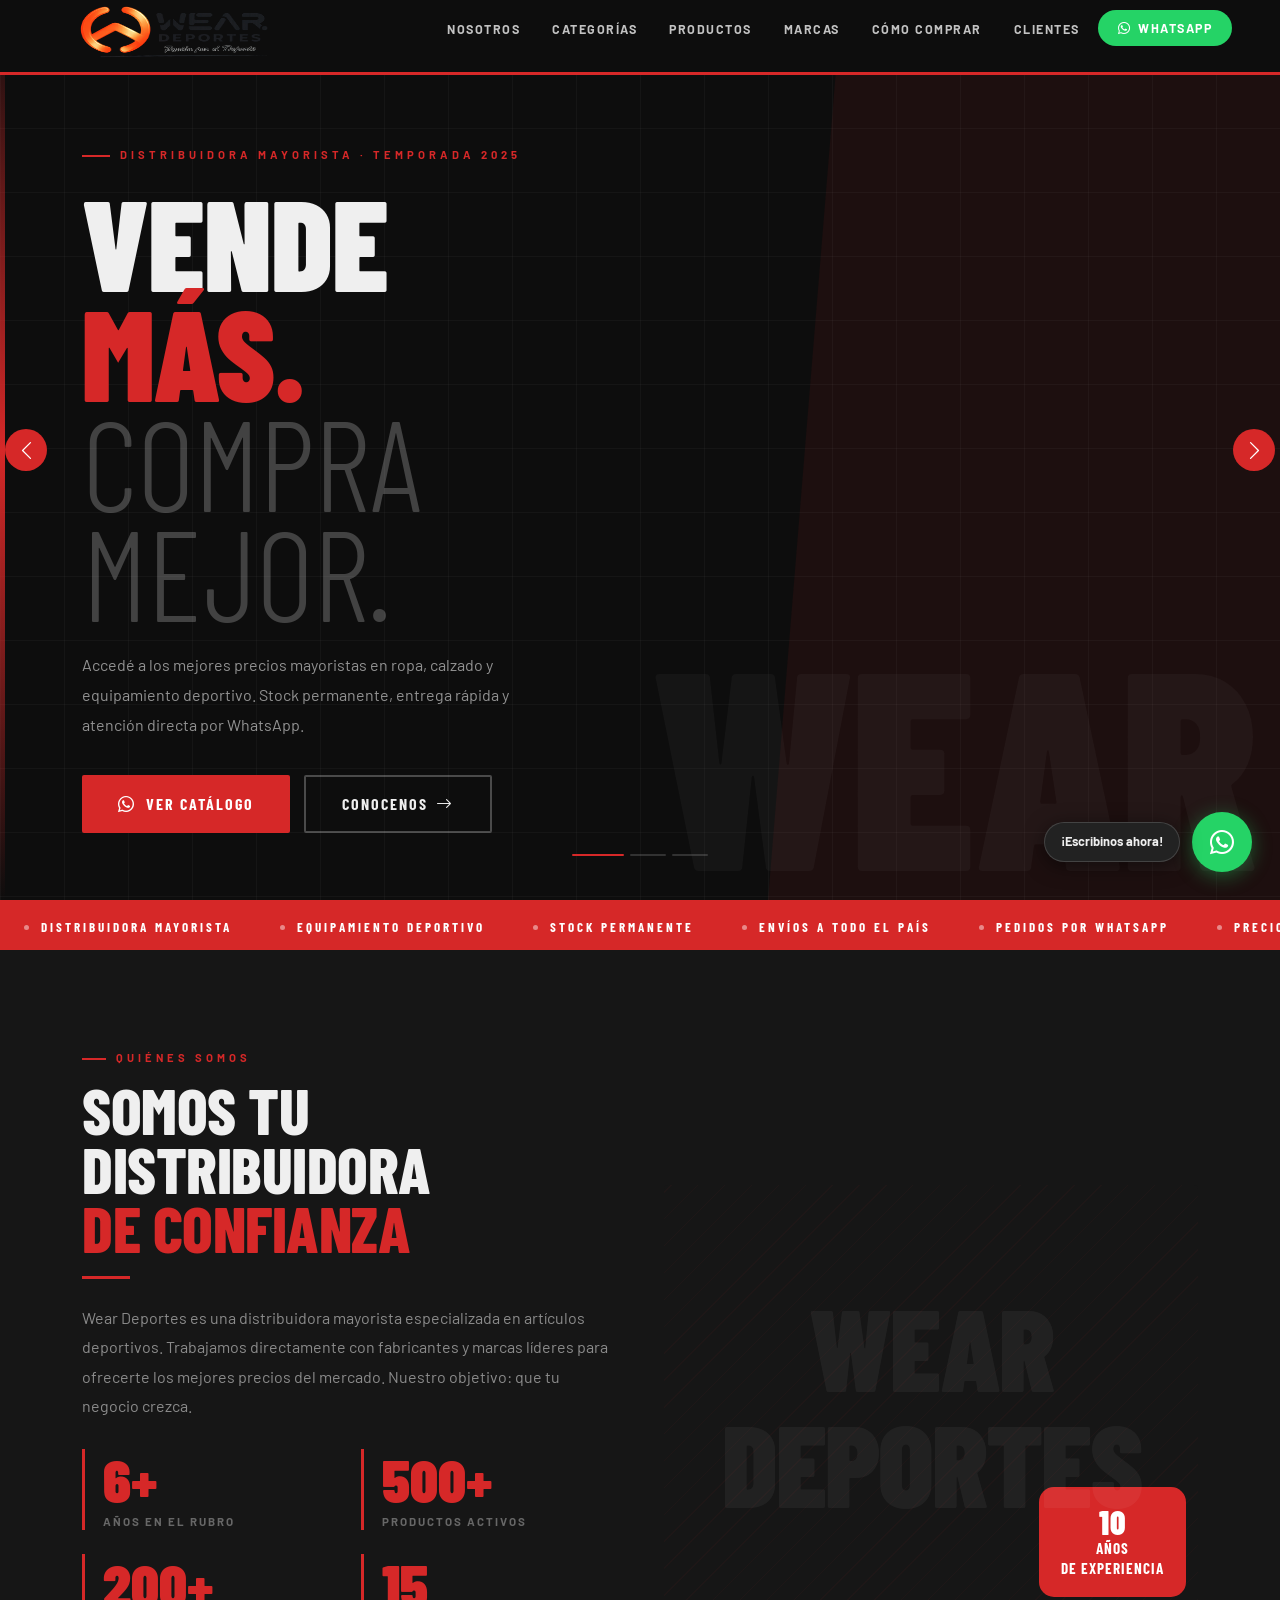
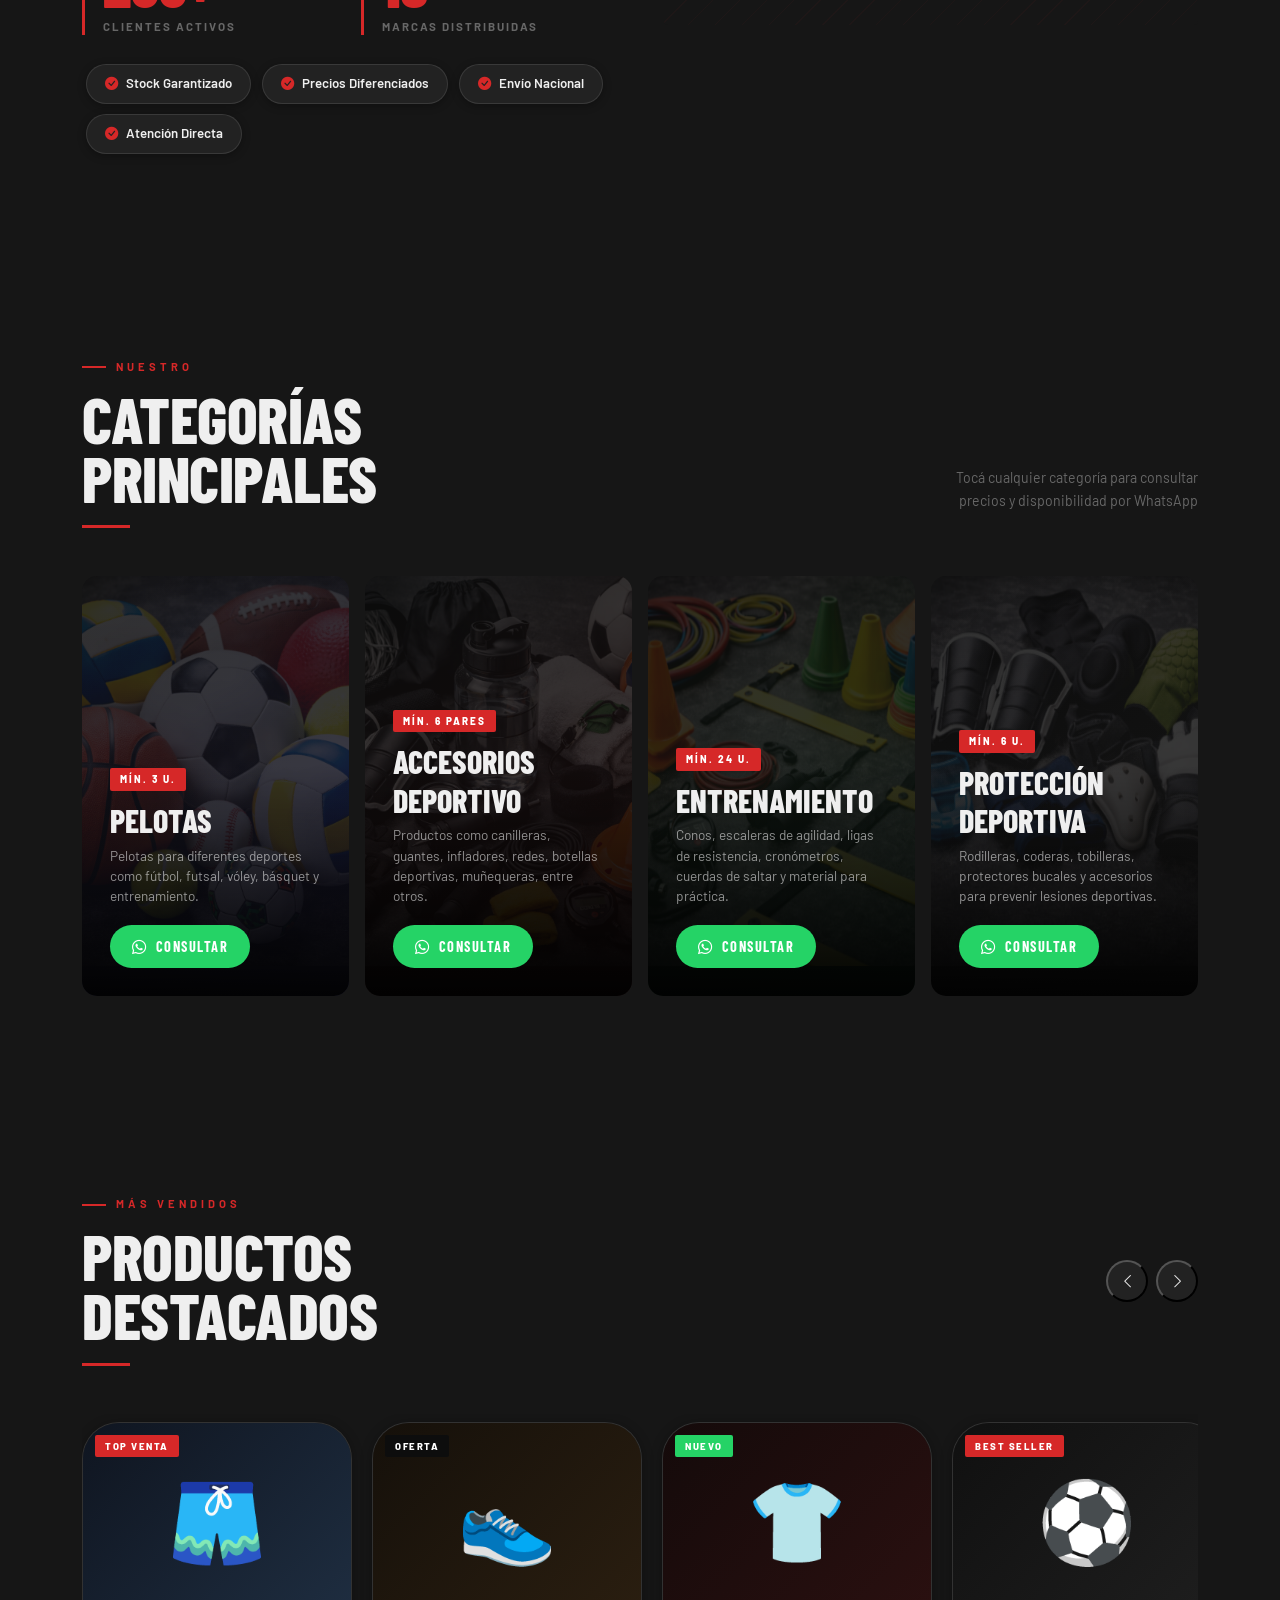
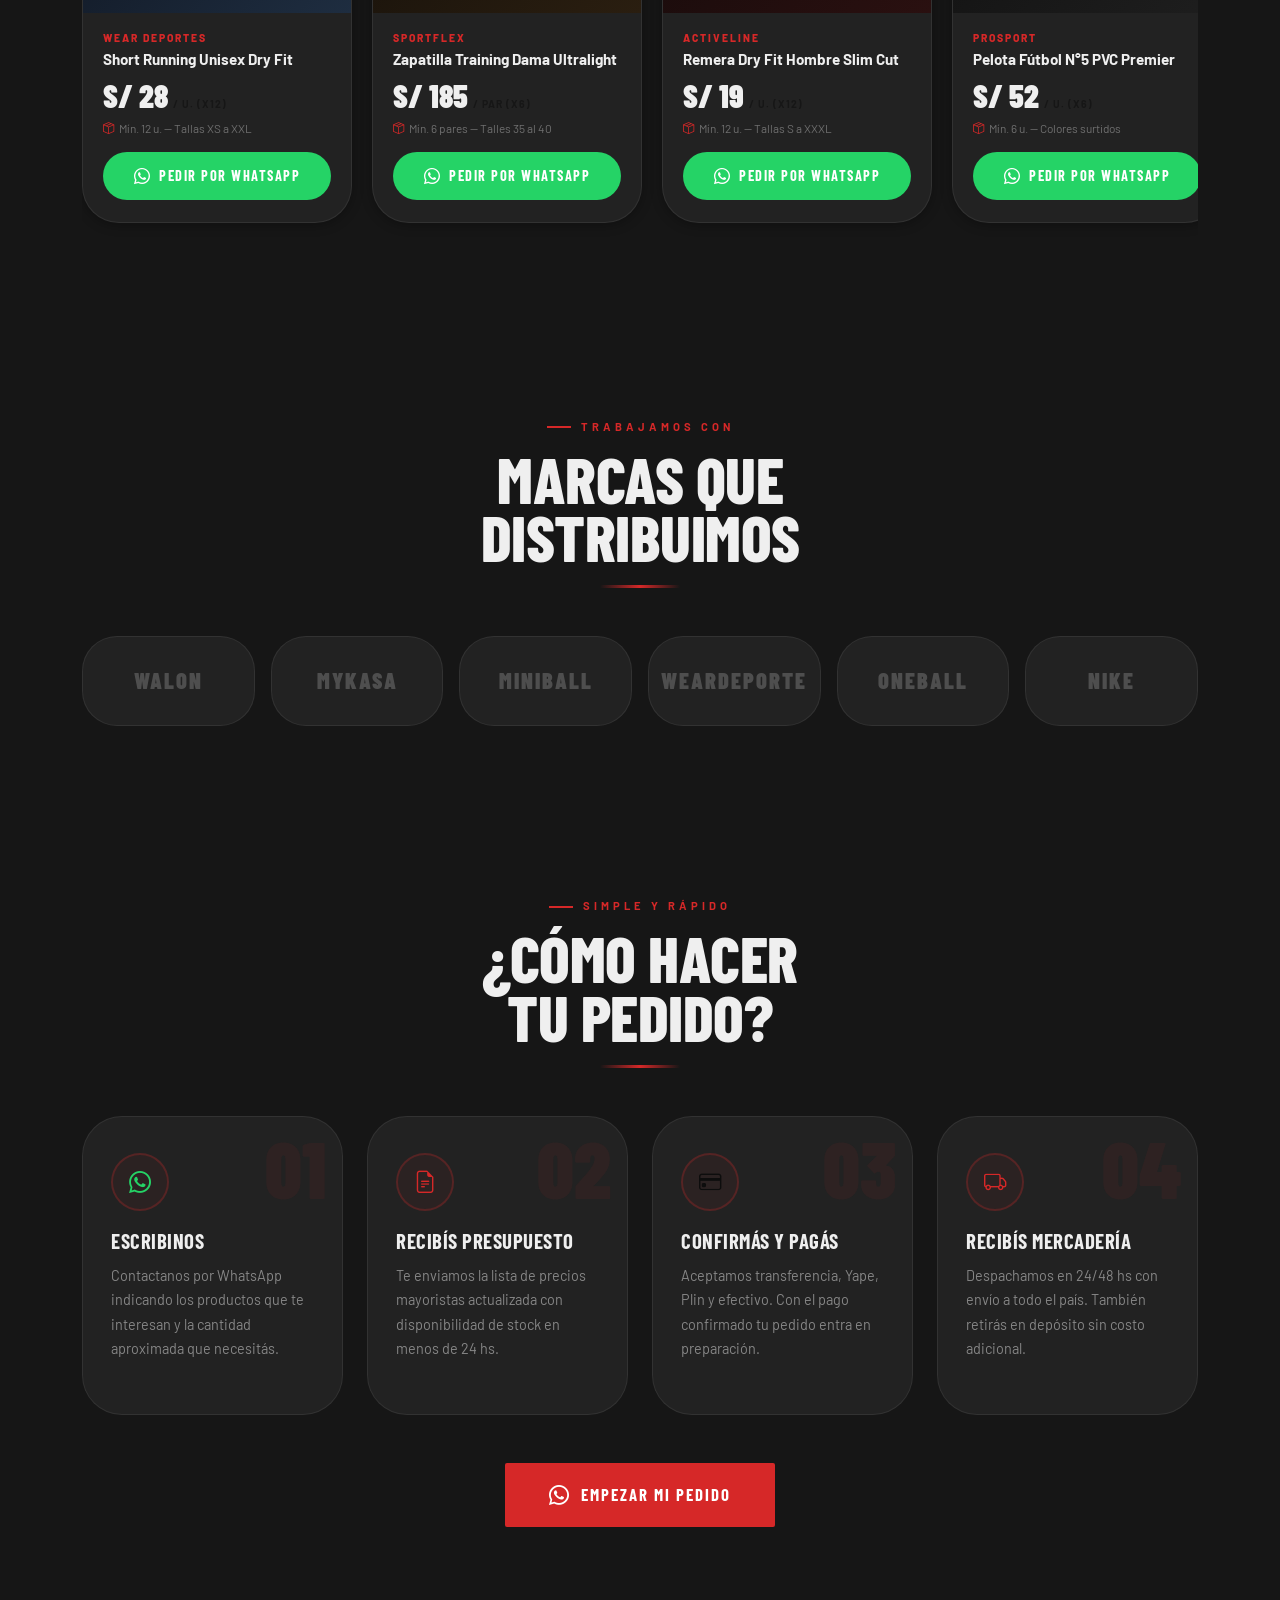
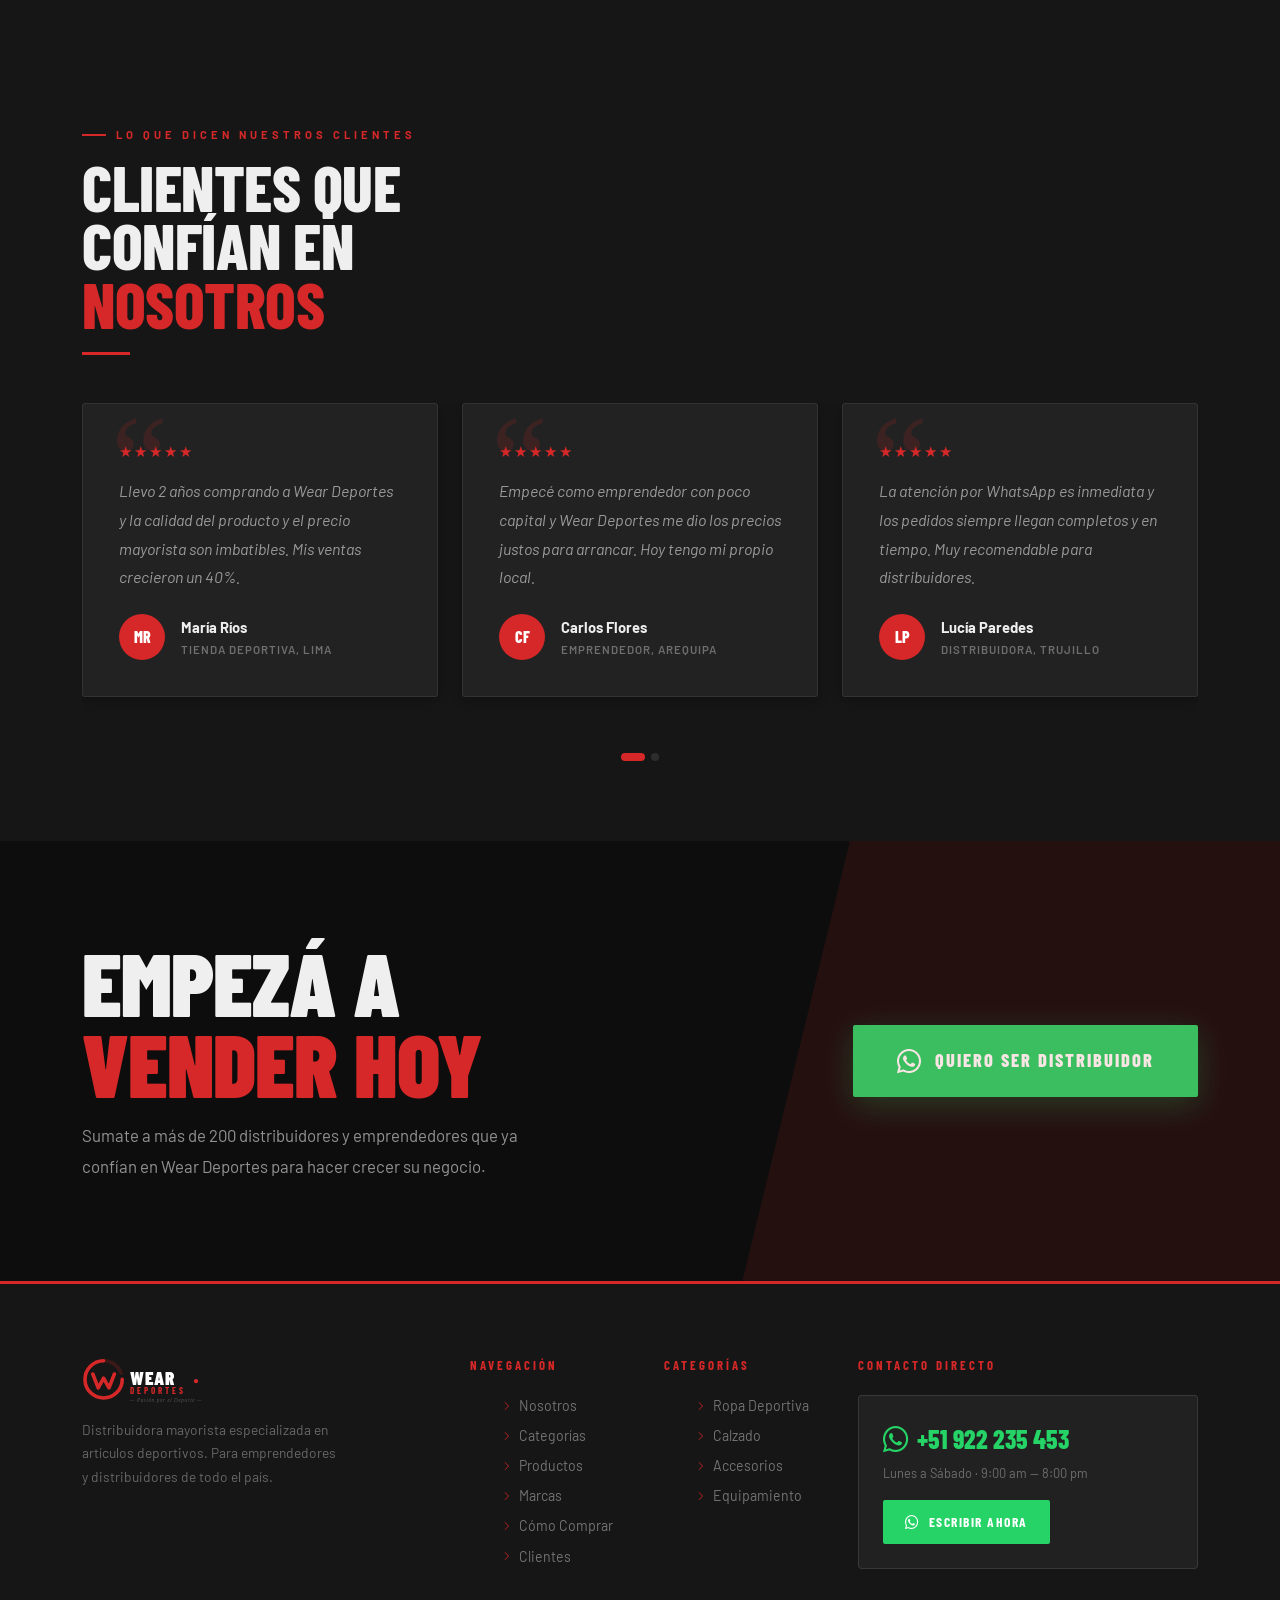
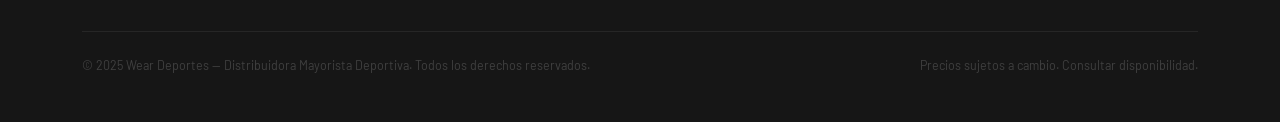
==== commit c49056d5: "Corregir ruta del logo - cambiar logo.png a Logo.png" ====
--- a/index.html
+++ b/index.html
@@ -28,7 +28,7 @@
   <div class="nav-wrap">
     <!-- LOGO -->
     <a href="wear-deportes.html">
-      <img src="img/Logo pagina/logo.png" alt="Wear Deportes" class="navbar-logo" width="270" height="130" style="filter: brightness(1.2); mix-blend-mode: lighten;">
+      <img src="img/Logo pagina/Logo.png" alt="Wear Deportes" class="navbar-logo" width="270" height="130" style="filter: brightness(1.2); mix-blend-mode: lighten;">
     </a>
     <ul class="nav-links">
       <li><a href="#nosotros">Nosotros</a></li>
